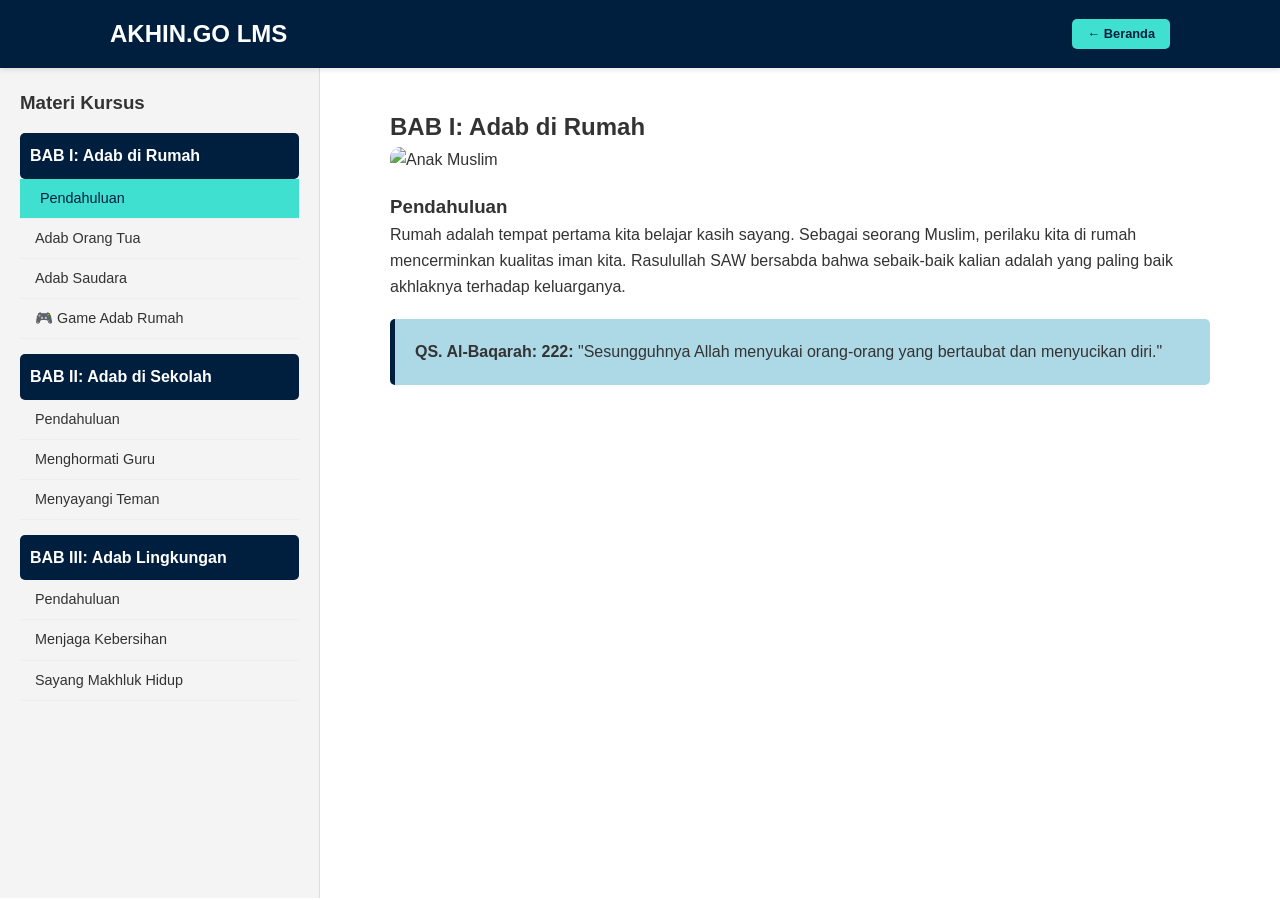
==== belajar.html @ 07488228 "Add files via upload" ====
<!DOCTYPE html>
<html lang="id">
<head>
    <meta charset="UTF-8">
    <meta name="viewport" content="width=device-width, initial-scale=1.0">
    <title>LMS AKHIN.GO - Materi Pembelajaran</title>
    <link rel="stylesheet" href="style.css">
    <style>
        /* Style Tambahan Khusus LMS */
        .lms-container {
            display: flex;
            min-height: calc(100vh - 70px);
            background-color: #fff;
        }

        .sidebar {
            width: 320px;
            background: var(--bg-light);
            border-right: 1px solid #ddd;
            padding: 20px;
            overflow-y: auto;
            position: sticky;
            top: 70px;
            height: calc(100vh - 70px);
        }

        .main-content {
            flex: 1;
            padding: 40px;
            max-width: 900px;
            margin: 0 auto;
        }

        .bab-menu {
            list-style: none;
            padding: 0;
        }

        .bab-title {
            font-weight: bold;
            display: block;
            padding: 10px;
            background: var(--primary-color);
            color: white;
            border-radius: 5px;
            margin-top: 15px;
            cursor: pointer;
        }

        .sub-menu {
            list-style: none;
            padding-left: 0;
            margin-bottom: 10px;
        }

        .sub-menu li a {
            display: block;
            padding: 8px 15px;
            color: var(--text-dark);
            text-decoration: none;
            border-bottom: 1px solid #eee;
            transition: 0.3s;
            font-size: 0.9rem;
        }

        .sub-menu li a:hover, .sub-menu li a.active {
            background: var(--secondary-color);
            color: var(--primary-color);
            padding-left: 20px;
        }

        .content-section {
            display: none; /* Sembunyikan semua section secara default */
            animation: fadeIn 0.5s ease;
        }

        .content-section.active {
            display: block; /* Tampilkan section yang aktif */
        }

        @keyframes fadeIn {
            from { opacity: 0; transform: translateY(10px); }
            to { opacity: 1; transform: translateY(0); }
        }

        .game-container {
            position: relative;
            padding-bottom: 56.25%; /* Ratio 16:9 */
            height: 0;
            overflow: hidden;
            border-radius: 10px;
            background: #000;
            box-shadow: 0 4px 15px rgba(0,0,0,0.2);
        }

        .game-container iframe {
            position: absolute;
            top: 0;
            left: 0;
            width: 100%;
            height: 100%;
            border: none;
        }

        .highlight-box {
            background: var(--text-light-blue);
            padding: 20px;
            border-left: 5px solid var(--primary-color);
            border-radius: 5px;
            margin: 20px 0;
        }

        @media (max-width: 768px) {
            .lms-container { flex-direction: column; }
            .sidebar { width: 100%; height: auto; position: relative; top: 0; }
        }
    </style>
</head>
<body>

    <!-- NAVBAR -->
    <nav class="navbar">
        <div class="container nav-container">
            <div class="logo">AKHIN.GO LMS</div>
            <a href="index.html" class="btn" style="padding: 5px 15px; font-size: 0.8rem;">&larr; Beranda</a>
        </div>
    </nav>

    <div class="lms-container">
        <!-- SIDEBAR -->
        <aside class="sidebar">
            <h3>Materi Kursus</h3>
            <ul class="bab-menu">
                <li>
                    <span class="bab-title">BAB I: Adab di Rumah</span>
                    <ul class="sub-menu">
                        <li><a href="#" onclick="showContent('bab1-intro')" class="active">Pendahuluan</a></li>
                        <li><a href="#" onclick="showContent('bab1-orangtua')">Adab Orang Tua</a></li>
                        <li><a href="#" onclick="showContent('bab1-saudara')">Adab Saudara</a></li>
                        <li><a href="#" onclick="showContent('bab1-game')">🎮 Game Adab Rumah</a></li>
                    </ul>
                </li>
                <li>
                    <span class="bab-title">BAB II: Adab di Sekolah</span>
                    <ul class="sub-menu">
                        <li><a href="#" onclick="showContent('bab2-intro')">Pendahuluan</a></li>
                        <li><a href="#" onclick="showContent('bab2-guru')">Menghormati Guru</a></li>
                        <li><a href="#" onclick="showContent('bab2-teman')">Menyayangi Teman</a></li>
                    </ul>
                </li>
                <li>
                    <span class="bab-title">BAB III: Adab Lingkungan</span>
                    <ul class="sub-menu">
                        <li><a href="#" onclick="showContent('bab3-intro')">Pendahuluan</a></li>
                        <li><a href="#" onclick="showContent('bab3-kebersihan')">Menjaga Kebersihan</a></li>
                        <li><a href="#" onclick="showContent('bab3-makhluk')">Sayang Makhluk Hidup</a></li>
                    </ul>
                </li>
            </ul>
        </aside>

        <!-- MAIN CONTENT AREA -->
        <main class="main-content">
            
            <!-- BAB 1: PENDAHULUAN -->
            <section id="bab1-intro" class="content-section active">
                <h1>BAB I: Adab di Rumah</h1>
                <img src="https://i.ibb.co.com/VYz8pNzp/Gemini-Generated-Image-63eyvz63eyvz63ey.png" alt="Anak Muslim" class="img-responsive" style="max-height: 300px; width: auto; margin-bottom: 20px;">
                <h3>Pendahuluan</h3>
                <p>Rumah adalah tempat pertama kita belajar kasih sayang. Sebagai seorang Muslim, perilaku kita di rumah mencerminkan kualitas iman kita. Rasulullah SAW bersabda bahwa sebaik-baik kalian adalah yang paling baik akhlaknya terhadap keluarganya.</p>
                <div class="highlight-box">
                    <p><strong>QS. Al-Baqarah: 222:</strong> "Sesungguhnya Allah menyukai orang-orang yang bertaubat dan menyucikan diri."</p>
                </div>
            </section>

            <!-- BAB 1: ORANG TUA -->
            <section id="bab1-orangtua" class="content-section">
                <h1>Birrul Walidain</h1>
                <p>Berbakti kepada kedua orang tua adalah kunci utama meraih ridha Allah. Allah menempatkan perintah ini tepat setelah perintah menyembah-Nya.</p>
                <h3>Lisan yang Santun</h3>
                <ul>
                    <li>Menjawab dengan suara rendah saat dipanggil.</li>
                    <li>Gunakan 3 kata ajaib: <strong>Tolong, Maaf, Terima Kasih.</strong></li>
                    <li>Mendengarkan tanpa memotong pembicaraan.</li>
                </ul>
                <h3>Ringan Tangan</h3>
                <p>Contoh nyata: Merapikan tempat tidur, membawa piring kotor ke dapur, dan membantu menyapu.</p>
            </section>

            <!-- BAB 1: SAUDARA -->
            <section id="bab1-saudara" class="content-section">
                <h1>Siapa Itu Saudara?</h1>
                <p>Saudara adalah teman terdekat di rumah. Hidup rukun dengan saudara membuat orang tua bangga.</p>
                <h3>Adab Terhadap Saudara</h3>
                <ul>
                    <li><strong>Menyayangi Adik:</strong> Berikan contoh dan kasih sayang.</li>
                    <li><strong>Menghormati Kakak:</strong> Gunakan panggilan sopan (Mas, Mbak, Kakak).</li>
                    <li><strong>Berbagi:</strong> Ikhlas meminjamkan barang atau berbagi makanan.</li>
                </ul>
                <div class="highlight-box">
                    <p><strong>Tips:</strong> Jika salah, mintalah maaf dengan berani. Jika saudara minta maaf, maafkanlah dengan lapang dada.</p>
                </div>
            </section>

            <!-- BAB 1: GAME -->
            <section id="bab1-game" class="content-section">
                <h1>🎮 Game Edukasi: Adab di Rumah</h1>
                <p>Uji pemahamanmu tentang adab di rumah melalui tantangan interaktif di bawah ini!</p>
                <div class="game-container">
                    <!-- Embed link game yang diminta -->
                    <iframe src="https://gemini.google.com/share/24932eb6befc" title="Game Akhin Go"></iframe>
                </div>
                <p style="margin-top: 15px; font-size: 0.8rem; color: #777;">*Jika game tidak muncul, pastikan koneksi internet stabil.</p>
            </section>

            <!-- BAB 2: INTRO -->
            <section id="bab2-intro" class="content-section">
                <h1>BAB II: Adab di Sekolah</h1>
                <p>Sekolah adalah tempat menuntut ilmu. Guru adalah pengganti orang tua, dan teman adalah saudara kita. Mari jaga adab agar ilmu berkah.</p>
            </section>

            <!-- BAB 2: GURU -->
            <section id="bab2-guru" class="content-section">
                <h1>Menghormati Guru</h1>
                <p>Guru adalah pahlawan tanpa tanda jasa. Menghormati mereka adalah kunci sukses belajar.</p>
                <ul>
                    <li><strong>Ucapkan Salam:</strong> "Assalamu'alaikum" saat berpapasan.</li>
                    <li><strong>Fokus:</strong> Simak penjelasan di kelas tanpa mengobrol.</li>
                    <li><strong>Izin:</strong> Angkat tangan kanan jika ingin bertanya atau ke toilet.</li>
                </ul>
            </section>

            <!-- BAB 3: LINGKUNGAN -->
            <section id="bab3-kebersihan" class="content-section">
                <h1>Adab Lingkungan</h1>
                <p>Kebersihan sebagian dari iman. Sebagai khalifah, kita wajib menjaga bumi.</p>
                <div class="highlight-box">
                    <strong>Aksi Nyata:</strong>
                    <ol>
                        <li>Pegang sampah sampai ketemu tempat sampah.</li>
                        <li>Pungut sampah di jalan (ini adalah sedekah!).</li>
                        <li>Hemat listrik dan air.</li>
                    </ol>
                </div>
            </section>

        </main>
    </div>

    <script>
        // Fungsi sederhana untuk pindah konten (LMS Logic)
        function showContent(sectionId) {
            // Sembunyikan semua section
            const sections = document.querySelectorAll('.content-section');
            sections.forEach(section => {
                section.classList.remove('active');
            });

            // Tampilkan yang dipilih
            const targetSection = document.getElementById(sectionId);
            if (targetSection) {
                targetSection.classList.add('active');
            }

            // Update status 'active' pada menu sidebar
            const links = document.querySelectorAll('.sub-menu li a');
            links.forEach(link => {
                link.classList.remove('active');
            });
            event.target.classList.add('active');

            // Scroll ke atas otomatis saat ganti materi
            window.scrollTo({top: 0, behavior: 'smooth'});
        }
    </script>
</body>
</html>
---- style.css ----
/* VARIABEL WARNA - Silakan ganti kode warna di sini 
   agar seluruh website berubah warnanya secara otomatis.
*/
:root {
    --primary-color: #001f3f;      /* Biru Navy */
    --secondary-color: #40e0d0;    /* Tosca */
    --accent-color: #4682b4;       /* Steel Blue */
    --bg-denim: #152238;           /* Denim Background */
    --bg-light: #f4f4f4;           /* Abu Muda */
    --text-white: #ffffff;         /* Putih */
    --text-light-blue: #add8e6;    /* Light Blue */
    --text-dark: #333333;
}

/* RESET DASAR */
* {
    margin: 0;
    padding: 0;
    box-sizing: border-box;
}

body {
    font-family: -apple-system, BlinkMacSystemFont, "Segoe UI", Roboto, Helvetica, Arial, sans-serif;
    line-height: 1.6;
    color: var(--text-dark);
    scroll-behavior: smooth;
}

.container {
    max-width: 1100px;
    margin: 0 auto;
    padding: 0 20px;
}

/* NAVBAR */
.navbar {
    background-color: var(--primary-color);
    padding: 15px 0;
    position: sticky;
    top: 0;
    z-index: 1000;
    box-shadow: 0 2px 5px rgba(0,0,0,0.1);
}

.nav-container {
    display: flex;
    justify-content: space-between;
    align-items: center;
}

.logo {
    color: var(--text-white);
    font-size: 1.5rem;
    font-weight: bold;
}

.nav-links {
    display: flex;
    list-style: none;
}

.nav-links li a {
    color: var(--text-white);
    text-decoration: none;
    margin-left: 20px;
    font-size: 0.9rem;
    transition: color 0.3s;
}

.nav-links li a:hover {
    color: var(--secondary-color);
}

/* HERO SECTION */
.hero-section {
    background-color: var(--bg-denim);
    color: var(--text-white);
    padding: 80px 0;
}

.hero-grid {
    display: grid;
    grid-template-columns: 1fr 1fr;
    gap: 40px;
    align-items: center;
}

.hero-text h1 {
    font-size: 3rem;
    margin-bottom: 10px;
}

.tagline {
    font-size: 1.2rem;
    color: var(--secondary-color);
    margin-bottom: 20px;
    font-style: italic;
}

.description {
    margin-bottom: 30px;
    color: var(--text-light-blue);
}

/* BUTTONS */
.btn {
    display: inline-block;
    padding: 12px 25px;
    background-color: var(--secondary-color);
    color: var(--primary-color);
    text-decoration: none;
    border-radius: 5px;
    font-weight: bold;
    transition: transform 0.3s, background 0.3s;
}

.btn:hover {
    transform: translateY(-3px);
    background-color: var(--text-white);
}

.btn-large {
    padding: 15px 40px;
    font-size: 1.2rem;
}

/* SECTION UMUM */
.section {
    padding: 80px 0;
}

.bg-light {
    background-color: var(--bg-light);
}

.section-title {
    text-align: center;
    font-size: 2rem;
    margin-bottom: 10px;
}

.section-subtitle {
    text-align: center;
    margin-bottom: 50px;
    color: #666;
}

.text-center {
    text-align: center;
}

/* GRID & CARDS */
.grid-3 {
    display: grid;
    grid-template-columns: repeat(auto-fit, minmax(300px, 1fr));
    gap: 20px;
}

.grid-2 {
    display: grid;
    grid-template-columns: repeat(auto-fit, minmax(400px, 1fr));
    gap: 20px;
}

.card, .feature-card {
    background: white;
    padding: 30px;
    border-radius: 10px;
    box-shadow: 0 4px 6px rgba(0,0,0,0.05);
    transition: 0.3s;
}

.card:hover, .feature-card:hover {
    box-shadow: 0 10px 20px rgba(0,0,0,0.1);
}

.img-responsive {
    width: 100%;
    height: auto;
    border-radius: 10px;
    object-fit: cover;
}

/* TEAM CARDS */
.team-card {
    text-align: center;
    background: white;
    padding: 20px;
    border-radius: 10px;
}

.team-card img {
    width: 150px;
    height: 150px;
    border-radius: 50%;
    object-fit: cover;
    margin-bottom: 15px;
    border: 5px solid var(--bg-light);
}

/* FOOTER */
.footer {
    background: var(--primary-color);
    color: white;
    text-align: center;
    padding: 40px 0;
}

/* MOBILE RESPONSIVE */
.menu-toggle {
    display: none;
    flex-direction: column;
    cursor: pointer;
    background: none;
    border: none;
}

.bar {
    width: 25px;
    height: 3px;
    background-color: white;
    margin: 4px 0;
}

@media (max-width: 768px) {
    .hero-grid {
        grid-template-columns: 1fr;
        text-align: center;
    }
    .nav-links {
        display: none; /* Disembunyikan saat mobile jika belum klik hamburger */
        flex-direction: column;
        width: 100%;
        position: absolute;
        top: 60px;
        left: 0;
        background: var(--primary-color);
        padding: 20px;
    }
    .nav-links.active {
        display: flex;
    }
    .nav-links li {
        margin: 10px 0;
    }
    .menu-toggle {
        display: flex;
    }
}
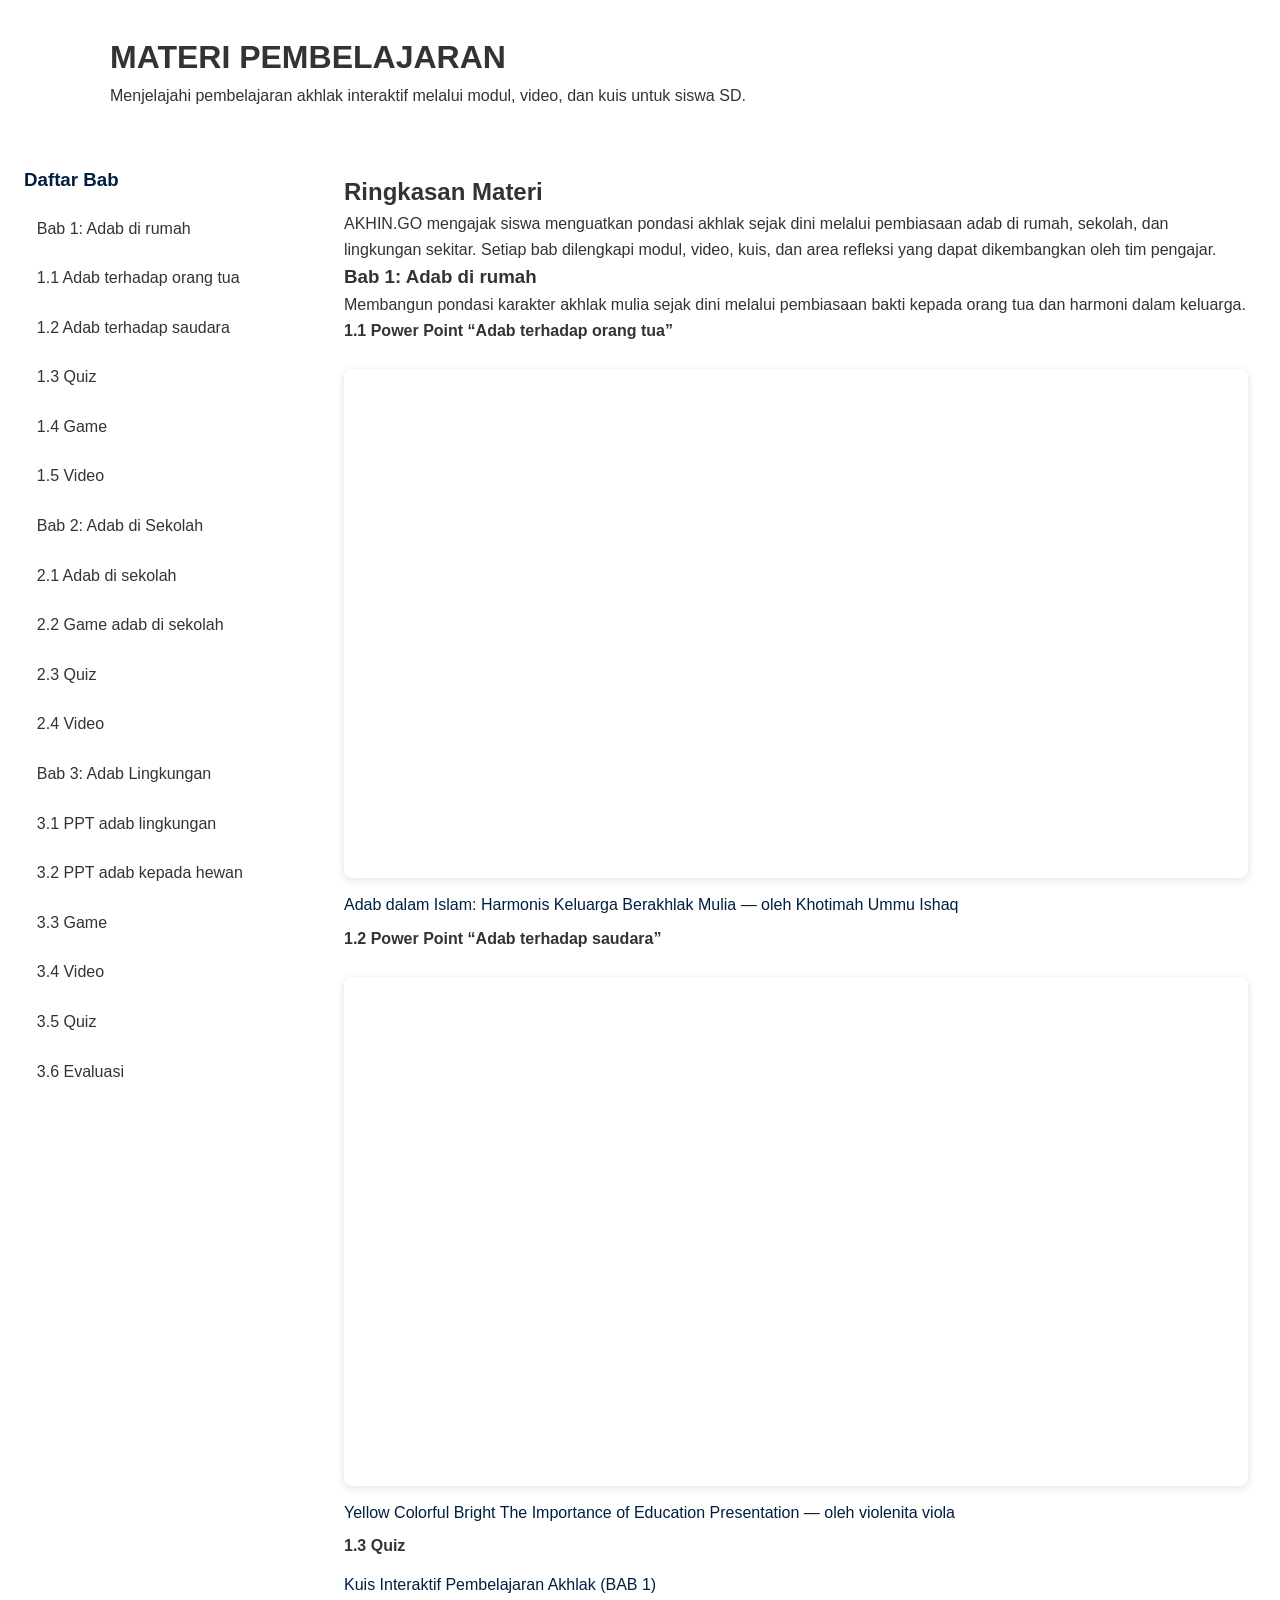
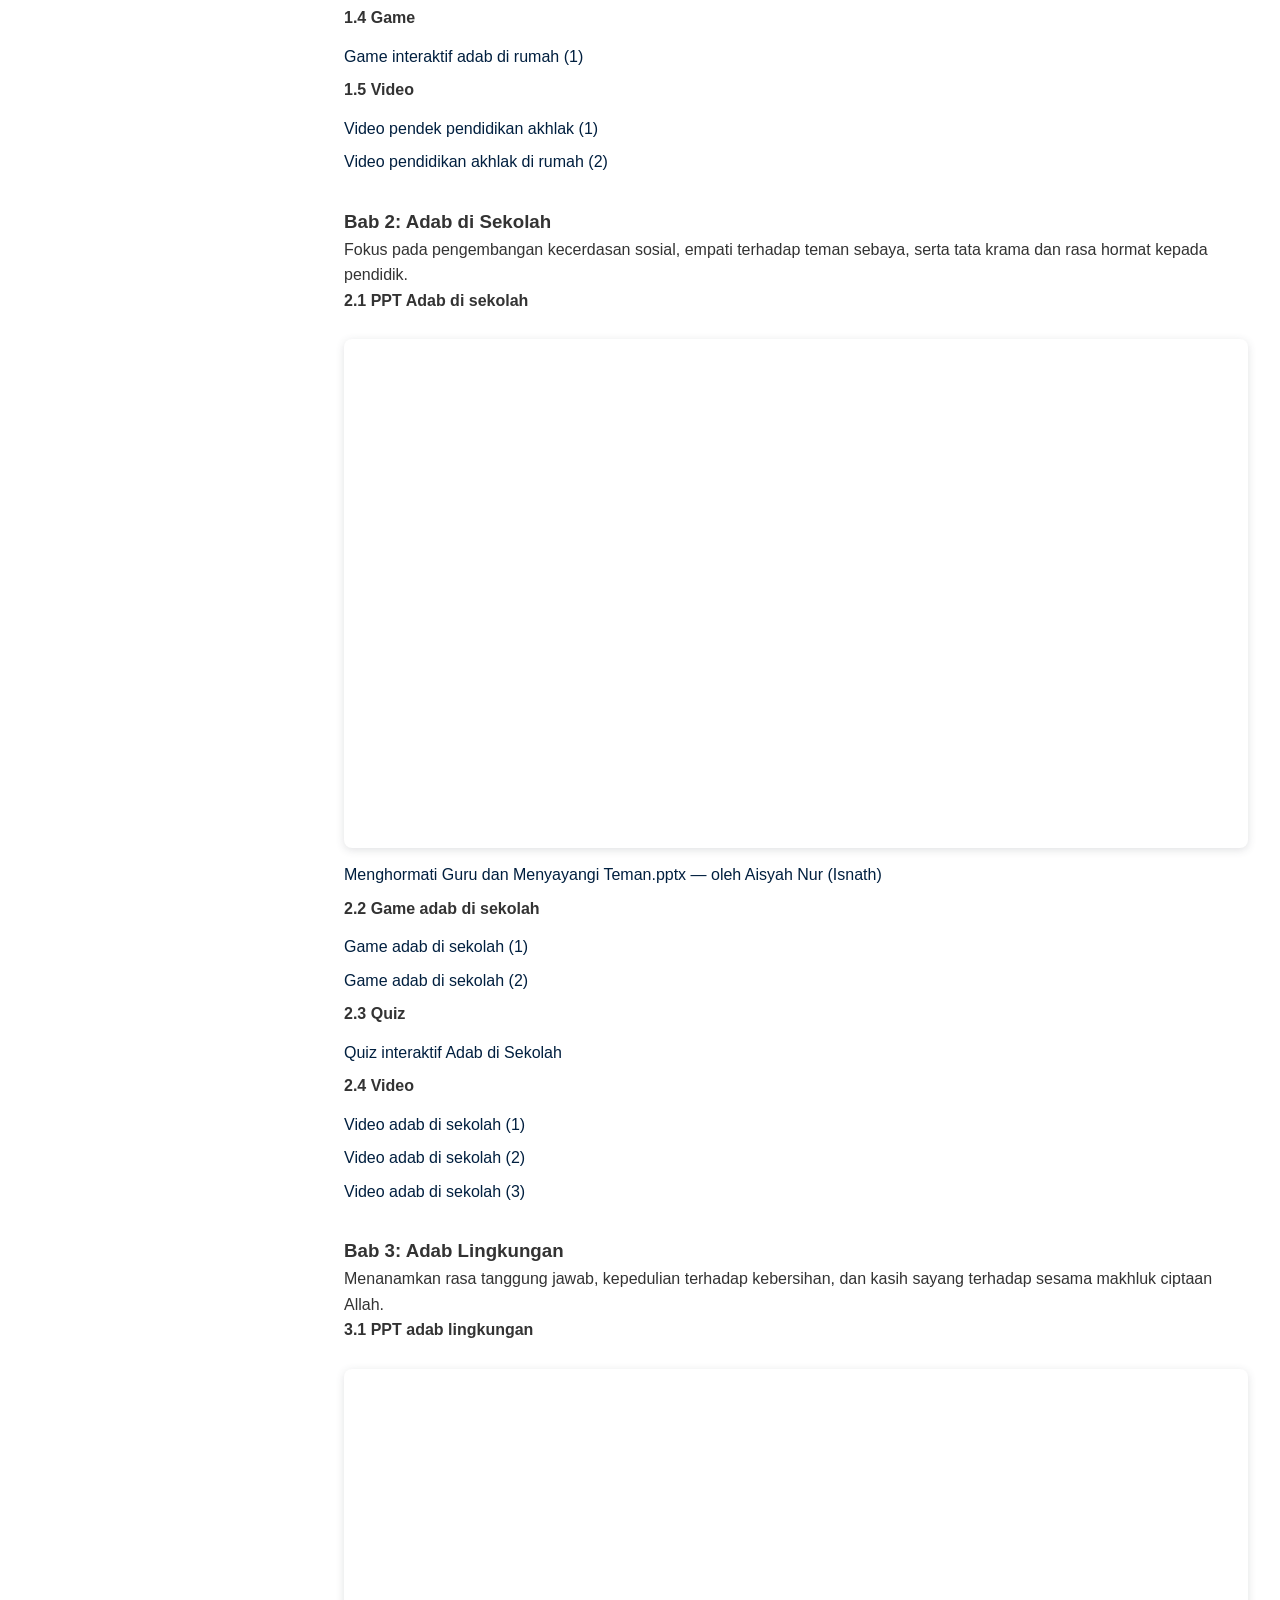
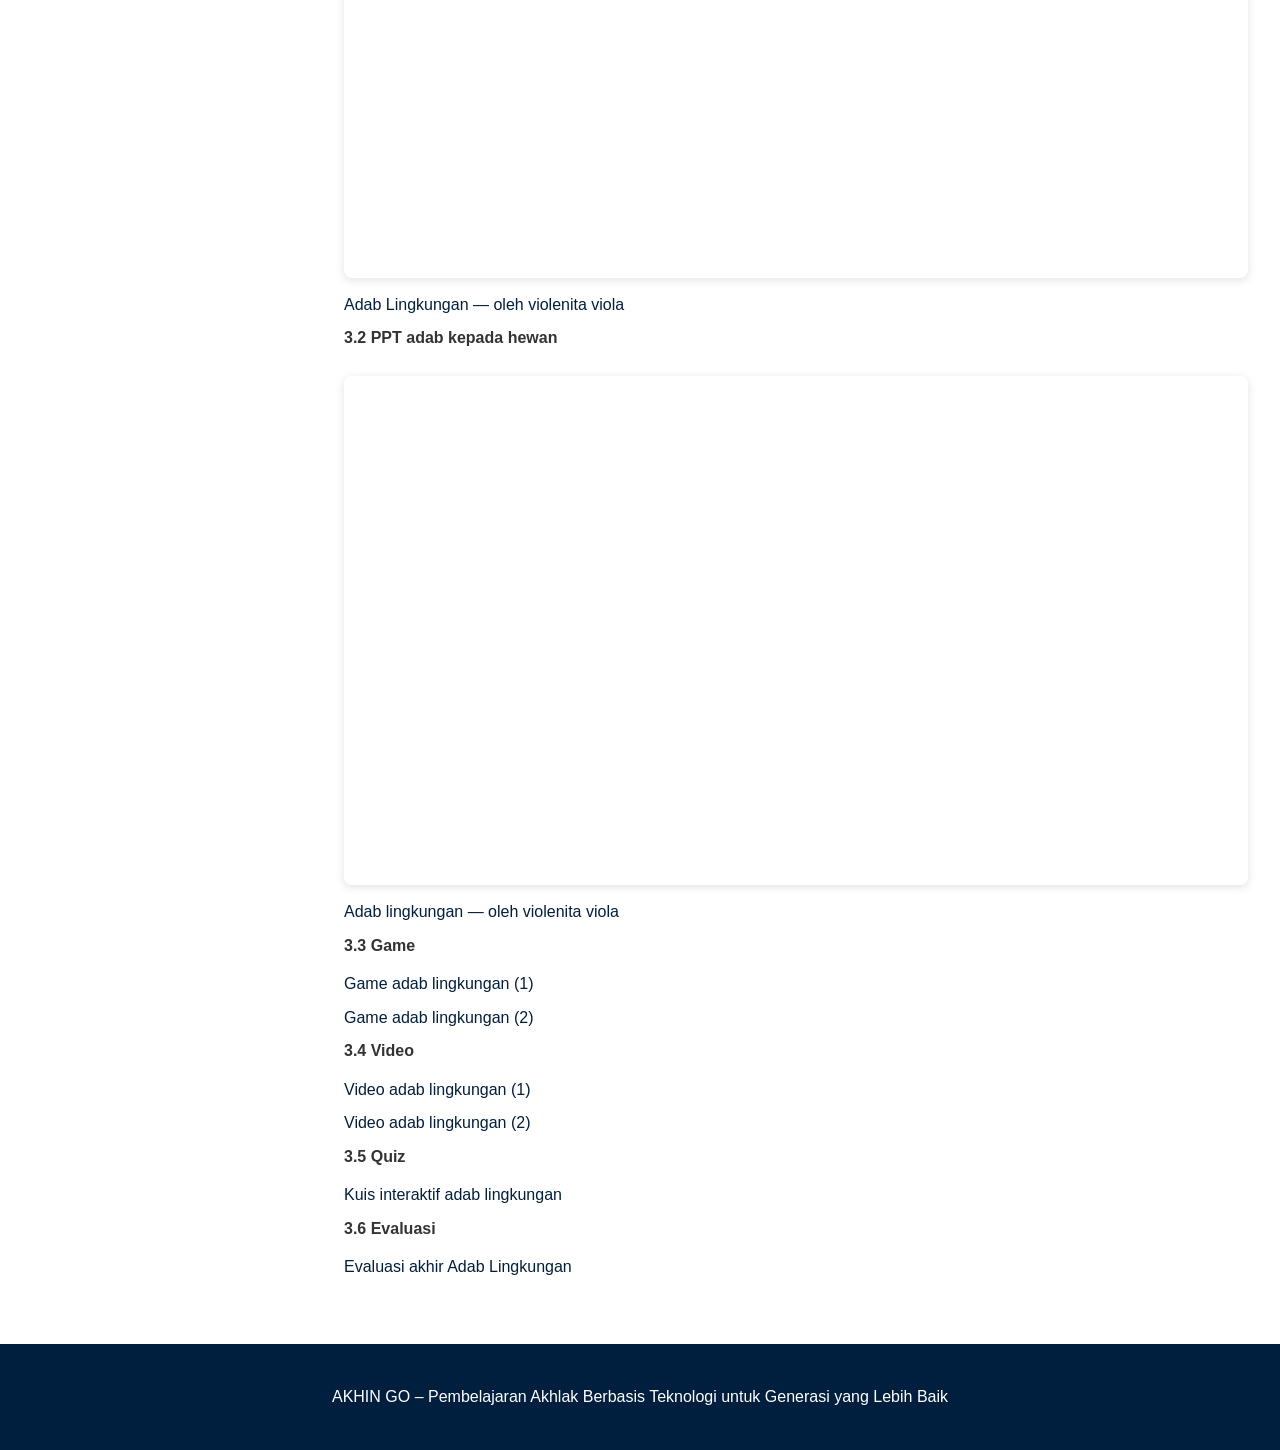
==== commit a00b2c71: "Update belajar.html" ====
--- a/belajar.html
+++ b/belajar.html
@@ -1,277 +1,418 @@
 <!DOCTYPE html>
 <html lang="id">
 <head>
-    <meta charset="UTF-8">
-    <meta name="viewport" content="width=device-width, initial-scale=1.0">
-    <title>LMS AKHIN.GO - Materi Pembelajaran</title>
-    <link rel="stylesheet" href="style.css">
-    <style>
-        /* Style Tambahan Khusus LMS */
-        .lms-container {
-            display: flex;
-            min-height: calc(100vh - 70px);
-            background-color: #fff;
-        }
-
-        .sidebar {
-            width: 320px;
-            background: var(--bg-light);
-            border-right: 1px solid #ddd;
-            padding: 20px;
-            overflow-y: auto;
-            position: sticky;
-            top: 70px;
-            height: calc(100vh - 70px);
-        }
-
-        .main-content {
-            flex: 1;
-            padding: 40px;
-            max-width: 900px;
-            margin: 0 auto;
-        }
-
-        .bab-menu {
-            list-style: none;
-            padding: 0;
-        }
-
-        .bab-title {
-            font-weight: bold;
-            display: block;
-            padding: 10px;
-            background: var(--primary-color);
-            color: white;
-            border-radius: 5px;
-            margin-top: 15px;
-            cursor: pointer;
-        }
-
-        .sub-menu {
-            list-style: none;
-            padding-left: 0;
-            margin-bottom: 10px;
-        }
-
-        .sub-menu li a {
-            display: block;
-            padding: 8px 15px;
-            color: var(--text-dark);
-            text-decoration: none;
-            border-bottom: 1px solid #eee;
-            transition: 0.3s;
-            font-size: 0.9rem;
-        }
-
-        .sub-menu li a:hover, .sub-menu li a.active {
-            background: var(--secondary-color);
-            color: var(--primary-color);
-            padding-left: 20px;
-        }
-
-        .content-section {
-            display: none; /* Sembunyikan semua section secara default */
-            animation: fadeIn 0.5s ease;
-        }
-
-        .content-section.active {
-            display: block; /* Tampilkan section yang aktif */
-        }
-
-        @keyframes fadeIn {
-            from { opacity: 0; transform: translateY(10px); }
-            to { opacity: 1; transform: translateY(0); }
-        }
-
-        .game-container {
-            position: relative;
-            padding-bottom: 56.25%; /* Ratio 16:9 */
-            height: 0;
-            overflow: hidden;
-            border-radius: 10px;
-            background: #000;
-            box-shadow: 0 4px 15px rgba(0,0,0,0.2);
-        }
-
-        .game-container iframe {
-            position: absolute;
-            top: 0;
-            left: 0;
-            width: 100%;
-            height: 100%;
-            border: none;
-        }
-
-        .highlight-box {
-            background: var(--text-light-blue);
-            padding: 20px;
-            border-left: 5px solid var(--primary-color);
-            border-radius: 5px;
-            margin: 20px 0;
-        }
-
-        @media (max-width: 768px) {
-            .lms-container { flex-direction: column; }
-            .sidebar { width: 100%; height: auto; position: relative; top: 0; }
-        }
-    </style>
+  <meta charset="UTF-8" />
+  <meta name="viewport" content="width=device-width, initial-scale=1.0" />
+  <title>MATERI PEMBELAJARAN | AKHIN.GO</title>
+  <link rel="stylesheet" href="style.css" />
+  <style>
+    /* Tambah sedikit khusus untuk belajar.html */
+    .learning-layout {
+      display: flex;
+      gap: 2rem;
+      min-height: 100vh;
+    }
+
+    .sidebar {
+      width: 280px;
+      background-color: var(--bg-card);
+      border-radius: var(--border-radius);
+      padding: 1.5rem;
+      box-shadow: var(--box-shadow);
+    }
+
+    .sidebar h3 {
+      margin-bottom: 0.8rem;
+      color: var(--primary-color);
+    }
+
+    .sidebar ul {
+      list-style: none;
+    }
+
+    .sidebar li {
+      margin-bottom: 0.5rem;
+    }
+
+    .sidebar a {
+      color: var(--text-main);
+      text-decoration: none;
+      display: block;
+      padding: 0.5rem 0.8rem;
+      border-radius: 8px;
+      transition: var(--transition);
+    }
+
+    .sidebar a:hover {
+      background-color: var(--primary-color);
+      color: var(--text-main);
+    }
+
+    .content-main {
+      flex: 1;
+      background-color: var(--bg-card);
+      border-radius: var(--border-radius);
+      padding: 2rem;
+      box-shadow: var(--box-shadow);
+    }
+
+    .section-module {
+      margin-bottom: 2rem;
+    }
+
+    .section-module h4 {
+      margin-bottom: 0.8rem;
+    }
+
+    .section-module img {
+      max-width: 100%;
+      height: auto;
+      border-radius: 8px;
+      margin: 1rem 0;
+    }
+
+    .section-module iframe,
+    .canva-embed,
+    .game-link,
+    .video-link,
+    .quiz-link {
+      margin: 0.8rem 0;
+    }
+
+    .canva-embed {
+      position: relative;
+      width: 100%;
+      height: 0;
+      padding-top: 56.25%;
+      box-shadow: 0 2px 8px rgba(63,69,81,0.16);
+      margin-top: 1.6em;
+      margin-bottom: 0.9em;
+      overflow: hidden;
+      border-radius: 8px;
+      will-change: transform;
+    }
+
+    .canva-embed iframe {
+      position: absolute;
+      width: 100%;
+      height: 100%;
+      top: 0;
+      left: 0;
+      border: none;
+      padding: 0;
+      margin: 0;
+    }
+
+    .game-link,
+    .video-link,
+    .quiz-link {
+      display: block;
+      margin: 0.5rem 0;
+      color: var(--primary-color);
+      text-decoration: none;
+      font-weight: 500;
+    }
+
+    .game-link:hover,
+    .video-link:hover,
+    .quiz-link:hover {
+      text-decoration: underline;
+    }
+
+    @media screen and (max-width: 768px) {
+      .learning-layout {
+        flex-direction: column;
+      }
+
+      .sidebar {
+        width: 100%;
+      }
+    }
+  </style>
 </head>
 <body>
-
-    <!-- NAVBAR -->
-    <nav class="navbar">
-        <div class="container nav-container">
-            <div class="logo">AKHIN.GO LMS</div>
-            <a href="index.html" class="btn" style="padding: 5px 15px; font-size: 0.8rem;">&larr; Beranda</a>
-        </div>
-    </nav>
-
-    <div class="lms-container">
-        <!-- SIDEBAR -->
-        <aside class="sidebar">
-            <h3>Materi Kursus</h3>
-            <ul class="bab-menu">
-                <li>
-                    <span class="bab-title">BAB I: Adab di Rumah</span>
-                    <ul class="sub-menu">
-                        <li><a href="#" onclick="showContent('bab1-intro')" class="active">Pendahuluan</a></li>
-                        <li><a href="#" onclick="showContent('bab1-orangtua')">Adab Orang Tua</a></li>
-                        <li><a href="#" onclick="showContent('bab1-saudara')">Adab Saudara</a></li>
-                        <li><a href="#" onclick="showContent('bab1-game')">🎮 Game Adab Rumah</a></li>
-                    </ul>
-                </li>
-                <li>
-                    <span class="bab-title">BAB II: Adab di Sekolah</span>
-                    <ul class="sub-menu">
-                        <li><a href="#" onclick="showContent('bab2-intro')">Pendahuluan</a></li>
-                        <li><a href="#" onclick="showContent('bab2-guru')">Menghormati Guru</a></li>
-                        <li><a href="#" onclick="showContent('bab2-teman')">Menyayangi Teman</a></li>
-                    </ul>
-                </li>
-                <li>
-                    <span class="bab-title">BAB III: Adab Lingkungan</span>
-                    <ul class="sub-menu">
-                        <li><a href="#" onclick="showContent('bab3-intro')">Pendahuluan</a></li>
-                        <li><a href="#" onclick="showContent('bab3-kebersihan')">Menjaga Kebersihan</a></li>
-                        <li><a href="#" onclick="showContent('bab3-makhluk')">Sayang Makhluk Hidup</a></li>
-                    </ul>
-                </li>
-            </ul>
-        </aside>
-
-        <!-- MAIN CONTENT AREA -->
-        <main class="main-content">
-            
-            <!-- BAB 1: PENDAHULUAN -->
-            <section id="bab1-intro" class="content-section active">
-                <h1>BAB I: Adab di Rumah</h1>
-                <img src="https://i.ibb.co.com/VYz8pNzp/Gemini-Generated-Image-63eyvz63eyvz63ey.png" alt="Anak Muslim" class="img-responsive" style="max-height: 300px; width: auto; margin-bottom: 20px;">
-                <h3>Pendahuluan</h3>
-                <p>Rumah adalah tempat pertama kita belajar kasih sayang. Sebagai seorang Muslim, perilaku kita di rumah mencerminkan kualitas iman kita. Rasulullah SAW bersabda bahwa sebaik-baik kalian adalah yang paling baik akhlaknya terhadap keluarganya.</p>
-                <div class="highlight-box">
-                    <p><strong>QS. Al-Baqarah: 222:</strong> "Sesungguhnya Allah menyukai orang-orang yang bertaubat dan menyucikan diri."</p>
-                </div>
-            </section>
-
-            <!-- BAB 1: ORANG TUA -->
-            <section id="bab1-orangtua" class="content-section">
-                <h1>Birrul Walidain</h1>
-                <p>Berbakti kepada kedua orang tua adalah kunci utama meraih ridha Allah. Allah menempatkan perintah ini tepat setelah perintah menyembah-Nya.</p>
-                <h3>Lisan yang Santun</h3>
-                <ul>
-                    <li>Menjawab dengan suara rendah saat dipanggil.</li>
-                    <li>Gunakan 3 kata ajaib: <strong>Tolong, Maaf, Terima Kasih.</strong></li>
-                    <li>Mendengarkan tanpa memotong pembicaraan.</li>
-                </ul>
-                <h3>Ringan Tangan</h3>
-                <p>Contoh nyata: Merapikan tempat tidur, membawa piring kotor ke dapur, dan membantu menyapu.</p>
-            </section>
-
-            <!-- BAB 1: SAUDARA -->
-            <section id="bab1-saudara" class="content-section">
-                <h1>Siapa Itu Saudara?</h1>
-                <p>Saudara adalah teman terdekat di rumah. Hidup rukun dengan saudara membuat orang tua bangga.</p>
-                <h3>Adab Terhadap Saudara</h3>
-                <ul>
-                    <li><strong>Menyayangi Adik:</strong> Berikan contoh dan kasih sayang.</li>
-                    <li><strong>Menghormati Kakak:</strong> Gunakan panggilan sopan (Mas, Mbak, Kakak).</li>
-                    <li><strong>Berbagi:</strong> Ikhlas meminjamkan barang atau berbagi makanan.</li>
-                </ul>
-                <div class="highlight-box">
-                    <p><strong>Tips:</strong> Jika salah, mintalah maaf dengan berani. Jika saudara minta maaf, maafkanlah dengan lapang dada.</p>
-                </div>
-            </section>
-
-            <!-- BAB 1: GAME -->
-            <section id="bab1-game" class="content-section">
-                <h1>🎮 Game Edukasi: Adab di Rumah</h1>
-                <p>Uji pemahamanmu tentang adab di rumah melalui tantangan interaktif di bawah ini!</p>
-                <div class="game-container">
-                    <!-- Embed link game yang diminta -->
-                    <iframe src="https://gemini.google.com/share/24932eb6befc" title="Game Akhin Go"></iframe>
-                </div>
-                <p style="margin-top: 15px; font-size: 0.8rem; color: #777;">*Jika game tidak muncul, pastikan koneksi internet stabil.</p>
-            </section>
-
-            <!-- BAB 2: INTRO -->
-            <section id="bab2-intro" class="content-section">
-                <h1>BAB II: Adab di Sekolah</h1>
-                <p>Sekolah adalah tempat menuntut ilmu. Guru adalah pengganti orang tua, dan teman adalah saudara kita. Mari jaga adab agar ilmu berkah.</p>
-            </section>
-
-            <!-- BAB 2: GURU -->
-            <section id="bab2-guru" class="content-section">
-                <h1>Menghormati Guru</h1>
-                <p>Guru adalah pahlawan tanpa tanda jasa. Menghormati mereka adalah kunci sukses belajar.</p>
-                <ul>
-                    <li><strong>Ucapkan Salam:</strong> "Assalamu'alaikum" saat berpapasan.</li>
-                    <li><strong>Fokus:</strong> Simak penjelasan di kelas tanpa mengobrol.</li>
-                    <li><strong>Izin:</strong> Angkat tangan kanan jika ingin bertanya atau ke toilet.</li>
-                </ul>
-            </section>
-
-            <!-- BAB 3: LINGKUNGAN -->
-            <section id="bab3-kebersihan" class="content-section">
-                <h1>Adab Lingkungan</h1>
-                <p>Kebersihan sebagian dari iman. Sebagai khalifah, kita wajib menjaga bumi.</p>
-                <div class="highlight-box">
-                    <strong>Aksi Nyata:</strong>
-                    <ol>
-                        <li>Pegang sampah sampai ketemu tempat sampah.</li>
-                        <li>Pungut sampah di jalan (ini adalah sedekah!).</li>
-                        <li>Hemat listrik dan air.</li>
-                    </ol>
-                </div>
-            </section>
-
-        </main>
+  <!-- Header halaman pembelajaran -->
+  <header class="hero" style="padding: 2rem 0;">
+    <div class="container">
+      <h1>MATERI PEMBELAJARAN</h1>
+      <p>
+        Menjelajahi pembelajaran akhlak interaktif melalui modul, video, dan kuis untuk siswa SD.
+      </p>
     </div>
-
-    <script>
-        // Fungsi sederhana untuk pindah konten (LMS Logic)
-        function showContent(sectionId) {
-            // Sembunyikan semua section
-            const sections = document.querySelectorAll('.content-section');
-            sections.forEach(section => {
-                section.classList.remove('active');
-            });
-
-            // Tampilkan yang dipilih
-            const targetSection = document.getElementById(sectionId);
-            if (targetSection) {
-                targetSection.classList.add('active');
-            }
-
-            // Update status 'active' pada menu sidebar
-            const links = document.querySelectorAll('.sub-menu li a');
-            links.forEach(link => {
-                link.classList.remove('active');
-            });
-            event.target.classList.add('active');
-
-            // Scroll ke atas otomatis saat ganti materi
-            window.scrollTo({top: 0, behavior: 'smooth'});
-        }
-    </script>
+  </header>
+
+  <main class="learning-layout">
+    <!-- Sidebar / menu bab -->
+    <aside class="sidebar">
+      <h3>Daftar Bab</h3>
+      <ul>
+        <li><a href="#bab1">Bab 1: Adab di rumah</a></li>
+          <ul>
+            <li><a href="#1.1">1.1 Adab terhadap orang tua</a></li>
+            <li><a href="#1.2">1.2 Adab terhadap saudara</a></li>
+            <li><a href="#1.3">1.3 Quiz</a></li>
+            <li><a href="#1.4">1.4 Game</a></li>
+            <li><a href="#1.5">1.5 Video</a></li>
+          </ul>
+        <li><a href="#bab2">Bab 2: Adab di Sekolah</a></li>
+          <ul>
+            <li><a href="#2.1">2.1 Adab di sekolah</a></li>
+            <li><a href="#2.2">2.2 Game adab di sekolah</a></li>
+            <li><a href="#2.3">2.3 Quiz</a></li>
+            <li><a href="#2.4">2.4 Video</a></li>
+          </ul>
+        <li><a href="#bab3">Bab 3: Adab Lingkungan</a></li>
+          <ul>
+            <li><a href="#3.1">3.1 PPT adab lingkungan</a></li>
+            <li><a href="#3.2">3.2 PPT adab kepada hewan</a></li>
+            <li><a href="#3.3">3.3 Game</a></li>
+            <li><a href="#3.4">3.4 Video</a></li>
+            <li><a href="#3.5">3.5 Quiz</a></li>
+            <li><a href="#3.6">3.6 Evaluasi</a></li>
+          </ul>
+      </ul>
+    </aside>
+
+    <!-- Konten utama materi -->
+    <section class="content-main">
+      <h2>Ringkasan Materi</h2>
+      <p>
+        AKHIN.GO mengajak siswa menguatkan pondasi akhlak sejak dini melalui pembiasaan adab di rumah, 
+        sekolah, dan lingkungan sekitar. Setiap bab dilengkapi modul, video, kuis, dan area refleksi 
+        yang dapat dikembangkan oleh tim pengajar.
+      </p>
+
+      <!-- Bab 1 -->
+      <article id="bab1" class="section-module">
+        <h3>Bab 1: Adab di rumah</h3>
+
+        <p>
+          Membangun pondasi karakter akhlak mulia sejak dini melalui pembiasaan bakti kepada orang tua dan 
+          harmoni dalam keluarga.
+        </p>
+
+        <!-- PPT Adab terhadap orang tua -->
+        <section id="1.1">
+          <h4>1.1 Power Point “Adab terhadap orang tua”</h4>
+          <div class="canva-embed">
+            <iframe loading="lazy"
+              src="https://www.canva.com/design/DAHIfZvJW3k/zgTzwATI7xJdB_WDvmghEA/view?embed"
+              allowfullscreen="allowfullscreen"
+              allow="fullscreen">
+            </iframe>
+          </div>
+          <a href="https://www.canva.com/design/DAHIfZvJW3k/zgTzwATI7xJdB_WDvmghEA/view?utm_content=DAHIfZvJW3k&utm_campaign=designshare&utm_medium=embeds&utm_source=link"
+             class="quiz-link" target="_blank" rel="noopener">
+            Adab dalam Islam: Harmonis Keluarga Berakhlak Mulia — oleh Khotimah Ummu Ishaq
+          </a>
+        </section>
+
+        <!-- PPT Adab terhadap saudara -->
+        <section id="1.2">
+          <h4>1.2 Power Point “Adab terhadap saudara”</h4>
+          <div class="canva-embed">
+            <iframe loading="lazy"
+              src="https://www.canva.com/design/DAHI2jqQf-8/JZf2a5Mp6IxlVek58EhQlg/view?embed"
+              allowfullscreen="allowfullscreen"
+              allow="fullscreen">
+            </iframe>
+          </div>
+          <a href="https://www.canva.com/design/DAHI2jqQf-8/JZf2a5Mp6IxlVek58EhQlg/view?utm_content=DAHI2jqQf-8&utm_campaign=designshare&utm_medium=embeds&utm_source=link"
+             class="quiz-link" target="_blank" rel="noopener">
+            Yellow Colorful Bright The Importance of Education Presentation — oleh violenita viola
+          </a>
+        </section>
+
+        <!-- Quiz BAB 1 -->
+        <section id="1.3">
+          <h4>1.3 Quiz</h4>
+          <a href="https://wayground.com/admin/quiz/69f4094d5b383768820f966e"
+             class="quiz-link" target="_blank" rel="noopener">
+            Kuis Interaktif Pembelajaran Akhlak (BAB 1)
+          </a>
+        </section>
+
+        <!-- Game BAB 1 -->
+        <section id="1.4">
+          <h4>1.4 Game</h4>
+          <a href="https://gemini.google.com/share/7deca3347a2e"
+             class="game-link" target="_blank" rel="noopener">
+            Game interaktif adab di rumah (1)
+          </a>
+        </section>
+
+        <!-- Video BAB 1 -->
+        <section id="1.5">
+          <h4>1.5 Video</h4>
+          <a href="https://youtube.com/shorts/BQmIxT_9FmM?feature=share"
+             class="video-link" target="_blank" rel="noopener">
+            Video pendek pendidikan akhlak (1)
+          </a>
+          <a href="https://youtu.be/fymYOpdV0AM?si=fM9JMhOIgsPM81yw"
+             class="video-link" target="_blank" rel="noopener">
+            Video pendidikan akhlak di rumah (2)
+          </a>
+        </section>
+      </article>
+
+      <!-- Bab 2 -->
+      <article id="bab2" class="section-module">
+        <h3>Bab 2: Adab di Sekolah</h3>
+
+        <p>
+          Fokus pada pengembangan kecerdasan sosial, empati terhadap teman sebaya, serta tata krama dan 
+          rasa hormat kepada pendidik.
+        </p>
+
+        <!-- PPT Adab di sekolah -->
+        <section id="2.1">
+          <h4>2.1 PPT Adab di sekolah</h4>
+          <div class="canva-embed">
+            <iframe loading="lazy"
+              src="https://www.canva.com/design/DAHJ7VLgLrg/2nEqat3VIXzd7v6rvGcKKg/view?embed"
+              allowfullscreen="allowfullscreen"
+              allow="fullscreen">
+            </iframe>
+          </div>
+          <a href="https://www.canva.com/design/DAHJ7VLgLrg/2nEqat3VIXzd7v6rvGcKKg/view?utm_content=DAHJ7VLgLrg&utm_campaign=designshare&utm_medium=embeds&utm_source=link"
+             class="quiz-link" target="_blank" rel="noopener">
+            Menghormati Guru dan Menyayangi Teman.pptx — oleh Aisyah Nur (Isnath)
+          </a>
+        </section>
+
+        <!-- Game adab di sekolah -->
+        <section id="2.2">
+          <h4>2.2 Game adab di sekolah</h4>
+          <a href="https://gemini.google.com/share/3e02628a8c04"
+             class="game-link" target="_blank" rel="noopener">
+            Game adab di sekolah (1)
+          </a>
+          <a href="https://gemini.google.com/share/085f39db065a"
+             class="game-link" target="_blank" rel="noopener">
+            Game adab di sekolah (2)
+          </a>
+        </section>
+
+        <!-- Quiz BAB 2 -->
+        <section id="2.3">
+          <h4>2.3 Quiz</h4>
+          <a href="https://gameinteraktif26.my.canva.site"
+             class="quiz-link" target="_blank" rel="noopener">
+            Quiz interaktif Adab di Sekolah
+          </a>
+        </section>
+
+        <!-- Video BAB 2 -->
+        <section id="2.4">
+          <h4>2.4 Video</h4>
+          <a href="https://youtu.be/QevJlyk5GfE?si=xiovUN04vQ750OVP"
+             class="video-link" target="_blank" rel="noopener">
+            Video adab di sekolah (1)
+          </a>
+          <a href="https://youtu.be/re7uZisvFwo?si=xa3No4oAlLNjt3pV"
+             class="video-link" target="_blank" rel="noopener">
+            Video adab di sekolah (2)
+          </a>
+          <a href="https://youtu.be/k8KHpfxOUfM?feature=shared"
+             class="video-link" target="_blank" rel="noopener">
+            Video adab di sekolah (3)
+          </a>
+        </section>
+      </article>
+
+      <!-- Bab 3 -->
+      <article id="bab3" class="section-module">
+        <h3>Bab 3: Adab Lingkungan</h3>
+
+        <p>
+          Menanamkan rasa tanggung jawab, kepedulian terhadap kebersihan, dan kasih sayang terhadap sesama 
+          makhluk ciptaan Allah.
+        </p>
+
+        <!-- PPT adab lingkungan -->
+        <section id="3.1">
+          <h4>3.1 PPT adab lingkungan</h4>
+          <div class="canva-embed">
+            <iframe loading="lazy"
+              src="https://www.canva.com/design/DAHJRR-Cfm8/fi-u2YFHwjBd-jeh5wrsJQ/view?embed"
+              allowfullscreen="allowfullscreen"
+              allow="fullscreen">
+            </iframe>
+          </div>
+          <a href="https://www.canva.com/design/DAHJRR-Cfm8/fi-u2YFHwjBd-jeh5wrsJQ/view?utm_content=DAHJRR-Cfm8&utm_campaign=designshare&utm_medium=embeds&utm_source=link"
+             class="quiz-link" target="_blank" rel="noopener">
+            Adab Lingkungan — oleh violenita viola
+          </a>
+        </section>
+
+        <!-- PPT adab kepada hewan -->
+        <section id="3.2">
+          <h4>3.2 PPT adab kepada hewan</h4>
+          <div class="canva-embed">
+            <iframe loading="lazy"
+              src="https://www.canva.com/design/DAHJRuus-jU/Qf3BsYfCnUgI5PHE5_k8NQ/view?embed"
+              allowfullscreen="allowfullscreen"
+              allow="fullscreen">
+            </iframe>
+          </div>
+          <a href="https://www.canva.com/design/DAHJRuus-jU/Qf3BsYfCnUgI5PHE5_k8NQ/view?utm_content=DAHJRuus-jU&utm_campaign=designshare&utm_medium=embeds&utm_source=link"
+             class="quiz-link" target="_blank" rel="noopener">
+            Adab lingkungan — oleh violenita viola
+          </a>
+        </section>
+
+        <!-- Game BAB 3 -->
+        <section id="3.3">
+          <h4>3.3 Game</h4>
+          <a href="https://gemini.google.com/share/72318535a78e"
+             class="game-link" target="_blank" rel="noopener">
+            Game adab lingkungan (1)
+          </a>
+          <a href="https://gemini.google.com/share/db87b509de60"
+             class="game-link" target="_blank" rel="noopener">
+            Game adab lingkungan (2)
+          </a>
+        </section>
+
+        <!-- Video BAB 3 -->
+        <section id="3.4">
+          <h4>3.4 Video</h4>
+          <a href="https://youtube.com/shorts/7Yx3zQOAn_c?feature=share"
+             class="video-link" target="_blank" rel="noopener">
+            Video adab lingkungan (1)
+          </a>
+          <a href="https://youtu.be/8BEzuDzyT3o"
+             class="video-link" target="_blank" rel="noopener">
+            Video adab lingkungan (2)
+          </a>
+        </section>
+
+        <!-- Quiz BAB 3 -->
+        <section id="3.5">
+          <h4>3.5 Quiz</h4>
+          <a href="https://gemini.google.com/share/696cebc6298e"
+             class="quiz-link" target="_blank" rel="noopener">
+            Kuis interaktif adab lingkungan
+          </a>
+        </section>
+
+        <!-- Evaluasi BAB 3 -->
+        <section id="3.6">
+          <h4>3.6 Evaluasi</h4>
+          <a href="https://canva.link/nqpv9yc4ya5t70m"
+             class="quiz-link" target="_blank" rel="noopener">
+            Evaluasi akhir Adab Lingkungan
+          </a>
+        </section>
+      </article>
+    </section>
+  </main>
+
+  <!-- Footer halaman belajar -->
+  <footer class="footer">
+    <div class="container">
+      <p>AKHIN GO – Pembelajaran Akhlak Berbasis Teknologi untuk Generasi yang Lebih Baik</p>
+    </div>
+  </footer>
 </body>
-</html>+</html>
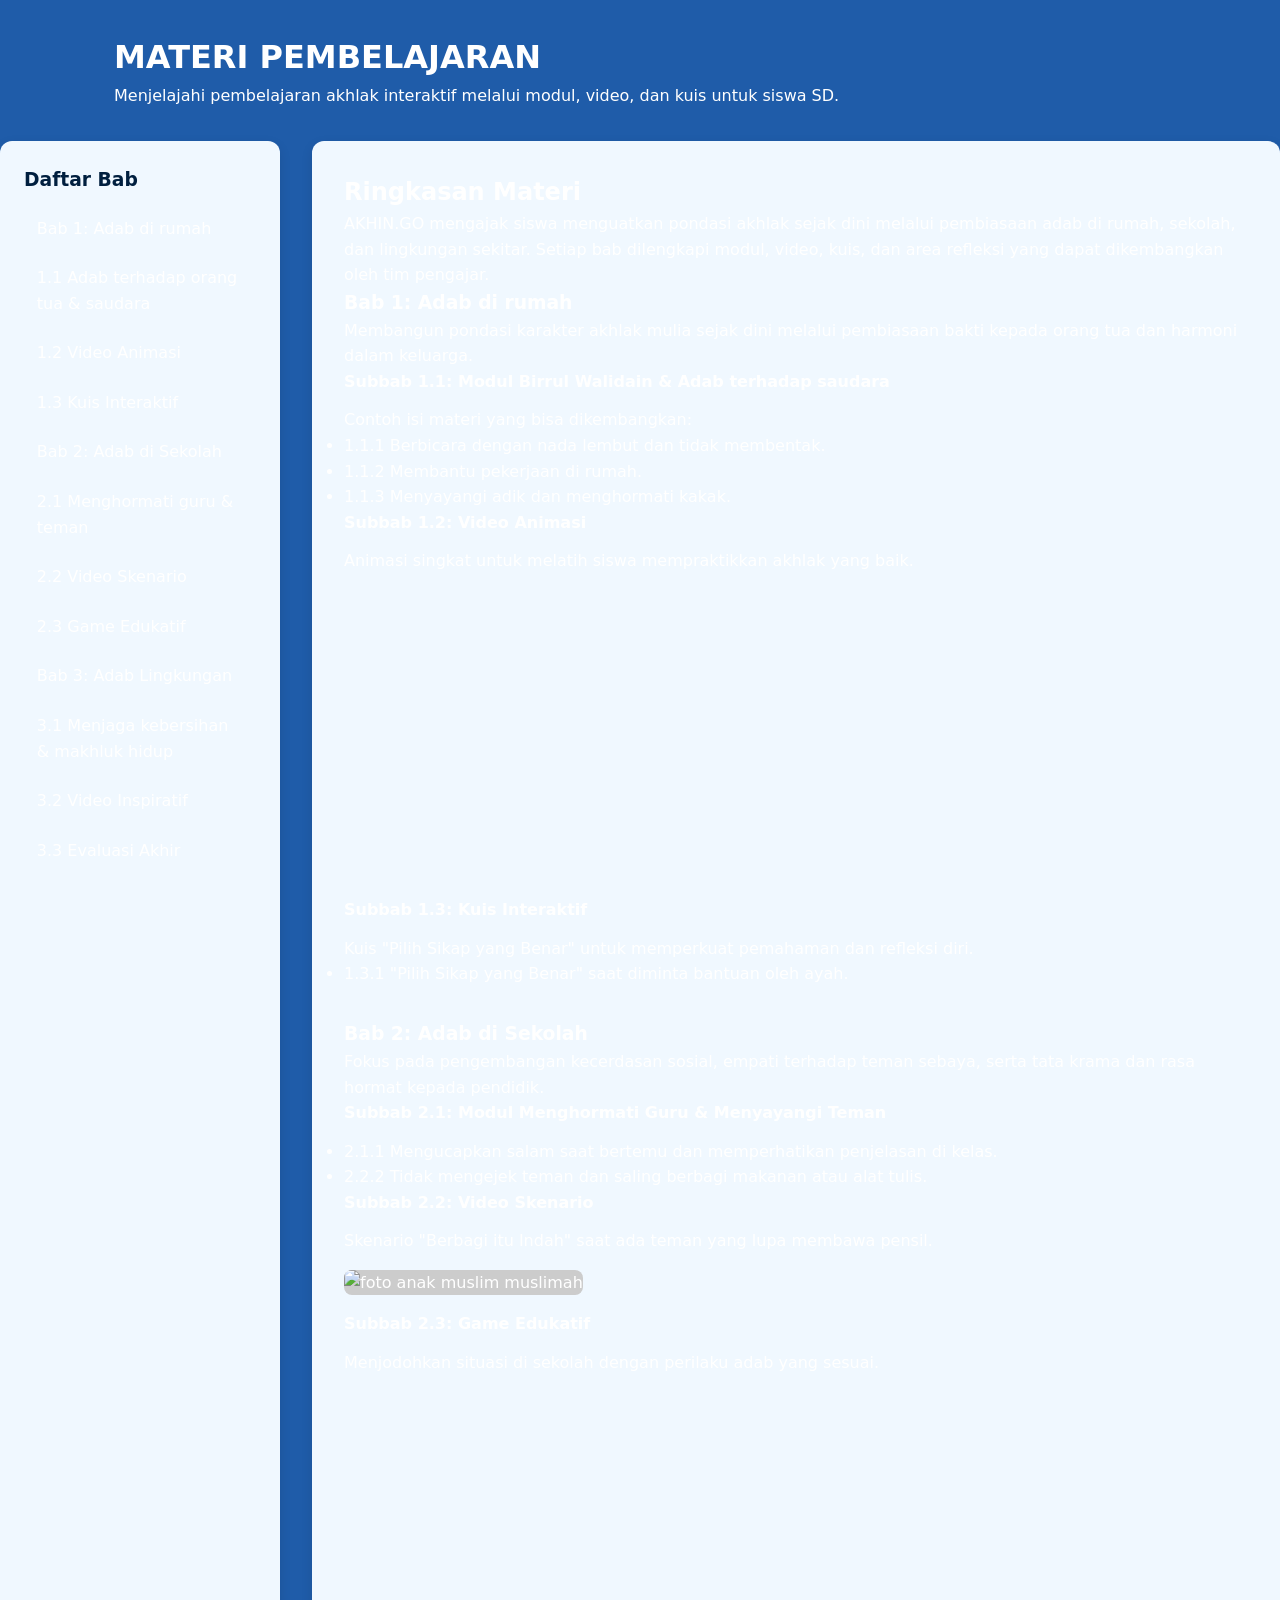
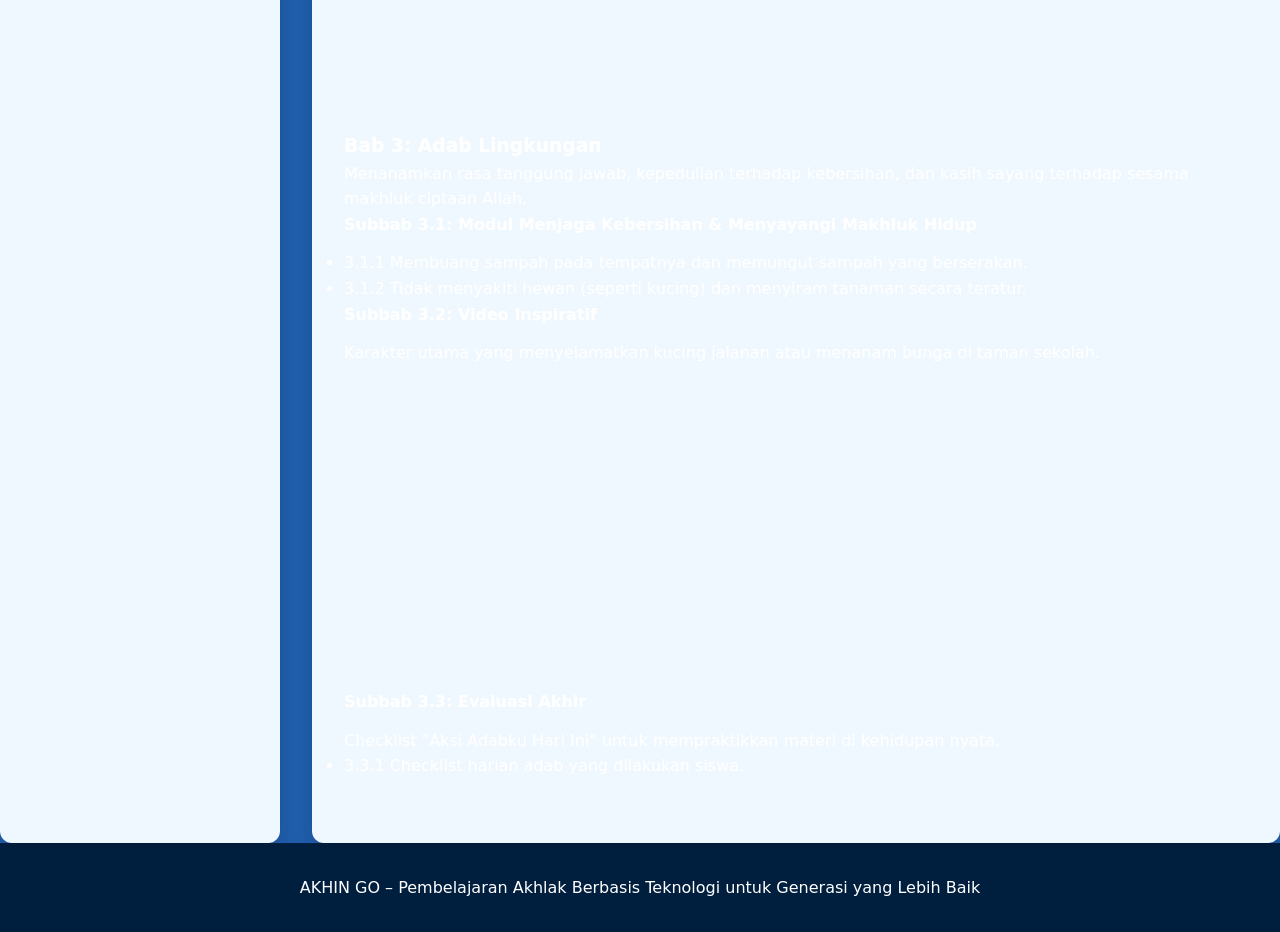
==== commit a3cb4d54: "Update belajar.html" ====
--- a/belajar.html
+++ b/belajar.html
@@ -71,52 +71,12 @@
       margin: 1rem 0;
     }
 
-    .section-module iframe,
-    .canva-embed,
-    .game-link,
-    .video-link,
-    .quiz-link {
-      margin: 0.8rem 0;
-    }
-
-    .canva-embed {
-      position: relative;
+    .section-module iframe {
       width: 100%;
-      height: 0;
-      padding-top: 56.25%;
-      box-shadow: 0 2px 8px rgba(63,69,81,0.16);
-      margin-top: 1.6em;
-      margin-bottom: 0.9em;
-      overflow: hidden;
+      height: 300px;
       border-radius: 8px;
-      will-change: transform;
-    }
-
-    .canva-embed iframe {
-      position: absolute;
-      width: 100%;
-      height: 100%;
-      top: 0;
-      left: 0;
+      margin-top: 1rem;
       border: none;
-      padding: 0;
-      margin: 0;
-    }
-
-    .game-link,
-    .video-link,
-    .quiz-link {
-      display: block;
-      margin: 0.5rem 0;
-      color: var(--primary-color);
-      text-decoration: none;
-      font-weight: 500;
-    }
-
-    .game-link:hover,
-    .video-link:hover,
-    .quiz-link:hover {
-      text-decoration: underline;
     }
 
     @media screen and (max-width: 768px) {
@@ -148,27 +108,21 @@
       <ul>
         <li><a href="#bab1">Bab 1: Adab di rumah</a></li>
           <ul>
-            <li><a href="#1.1">1.1 Adab terhadap orang tua</a></li>
-            <li><a href="#1.2">1.2 Adab terhadap saudara</a></li>
-            <li><a href="#1.3">1.3 Quiz</a></li>
-            <li><a href="#1.4">1.4 Game</a></li>
-            <li><a href="#1.5">1.5 Video</a></li>
+            <li><a href="#1.1">1.1 Adab terhadap orang tua & saudara</a></li>
+            <li><a href="#1.2">1.2 Video Animasi</a></li>
+            <li><a href="#1.3">1.3 Kuis Interaktif</a></li>
           </ul>
         <li><a href="#bab2">Bab 2: Adab di Sekolah</a></li>
           <ul>
-            <li><a href="#2.1">2.1 Adab di sekolah</a></li>
-            <li><a href="#2.2">2.2 Game adab di sekolah</a></li>
-            <li><a href="#2.3">2.3 Quiz</a></li>
-            <li><a href="#2.4">2.4 Video</a></li>
+            <li><a href="#2.1">2.1 Menghormati guru & teman</a></li>
+            <li><a href="#2.2">2.2 Video Skenario</a></li>
+            <li><a href="#2.3">2.3 Game Edukatif</a></li>
           </ul>
         <li><a href="#bab3">Bab 3: Adab Lingkungan</a></li>
           <ul>
-            <li><a href="#3.1">3.1 PPT adab lingkungan</a></li>
-            <li><a href="#3.2">3.2 PPT adab kepada hewan</a></li>
-            <li><a href="#3.3">3.3 Game</a></li>
-            <li><a href="#3.4">3.4 Video</a></li>
-            <li><a href="#3.5">3.5 Quiz</a></li>
-            <li><a href="#3.6">3.6 Evaluasi</a></li>
+            <li><a href="#3.1">3.1 Menjaga kebersihan & makhluk hidup</a></li>
+            <li><a href="#3.2">3.2 Video Inspiratif</a></li>
+            <li><a href="#3.3">3.3 Evaluasi Akhir</a></li>
           </ul>
       </ul>
     </aside>
@@ -191,67 +145,33 @@
           harmoni dalam keluarga.
         </p>
 
-        <!-- PPT Adab terhadap orang tua -->
         <section id="1.1">
-          <h4>1.1 Power Point “Adab terhadap orang tua”</h4>
-          <div class="canva-embed">
-            <iframe loading="lazy"
-              src="https://www.canva.com/design/DAHIfZvJW3k/zgTzwATI7xJdB_WDvmghEA/view?embed"
-              allowfullscreen="allowfullscreen"
-              allow="fullscreen">
-            </iframe>
-          </div>
-          <a href="https://www.canva.com/design/DAHIfZvJW3k/zgTzwATI7xJdB_WDvmghEA/view?utm_content=DAHIfZvJW3k&utm_campaign=designshare&utm_medium=embeds&utm_source=link"
-             class="quiz-link" target="_blank" rel="noopener">
-            Adab dalam Islam: Harmonis Keluarga Berakhlak Mulia — oleh Khotimah Ummu Ishaq
-          </a>
-        </section>
-
-        <!-- PPT Adab terhadap saudara -->
+          <h4>Subbab 1.1: Modul Birrul Walidain & Adab terhadap saudara</h4>
+          <p>Contoh isi materi yang bisa dikembangkan:</p>
+          <ul>
+            <li>1.1.1 Berbicara dengan nada lembut dan tidak membentak.</li>
+            <li>1.1.2 Membantu pekerjaan di rumah.</li>
+            <li>1.1.3 Menyayangi adik dan menghormati kakak.</li>
+          </ul>
+        </section>
+
         <section id="1.2">
-          <h4>1.2 Power Point “Adab terhadap saudara”</h4>
-          <div class="canva-embed">
-            <iframe loading="lazy"
-              src="https://www.canva.com/design/DAHI2jqQf-8/JZf2a5Mp6IxlVek58EhQlg/view?embed"
-              allowfullscreen="allowfullscreen"
-              allow="fullscreen">
-            </iframe>
-          </div>
-          <a href="https://www.canva.com/design/DAHI2jqQf-8/JZf2a5Mp6IxlVek58EhQlg/view?utm_content=DAHI2jqQf-8&utm_campaign=designshare&utm_medium=embeds&utm_source=link"
-             class="quiz-link" target="_blank" rel="noopener">
-            Yellow Colorful Bright The Importance of Education Presentation — oleh violenita viola
-          </a>
-        </section>
-
-        <!-- Quiz BAB 1 -->
+          <h4>Subbab 1.2: Video Animasi</h4>
+          <p>Animasi singkat untuk melatih siswa mempraktikkan akhlak yang baik.</p>
+          <!-- Contoh placehoder video -->
+          <iframe
+            src="https://ibb.co/whP1rLPr"
+            title="Placeholder video animasi"
+            allowfullscreen
+          ></iframe>
+        </section>
+
         <section id="1.3">
-          <h4>1.3 Quiz</h4>
-          <a href="https://wayground.com/admin/quiz/69f4094d5b383768820f966e"
-             class="quiz-link" target="_blank" rel="noopener">
-            Kuis Interaktif Pembelajaran Akhlak (BAB 1)
-          </a>
-        </section>
-
-        <!-- Game BAB 1 -->
-        <section id="1.4">
-          <h4>1.4 Game</h4>
-          <a href="https://gemini.google.com/share/7deca3347a2e"
-             class="game-link" target="_blank" rel="noopener">
-            Game interaktif adab di rumah (1)
-          </a>
-        </section>
-
-        <!-- Video BAB 1 -->
-        <section id="1.5">
-          <h4>1.5 Video</h4>
-          <a href="https://youtube.com/shorts/BQmIxT_9FmM?feature=share"
-             class="video-link" target="_blank" rel="noopener">
-            Video pendek pendidikan akhlak (1)
-          </a>
-          <a href="https://youtu.be/fymYOpdV0AM?si=fM9JMhOIgsPM81yw"
-             class="video-link" target="_blank" rel="noopener">
-            Video pendidikan akhlak di rumah (2)
-          </a>
+          <h4>Subbab 1.3: Kuis Interaktif</h4>
+          <p>Kuis "Pilih Sikap yang Benar" untuk memperkuat pemahaman dan refleksi diri.</p>
+          <ul>
+            <li>1.3.1 "Pilih Sikap yang Benar" saat diminta bantuan oleh ayah.</li>
+          </ul>
         </section>
       </article>
 
@@ -264,59 +184,33 @@
           rasa hormat kepada pendidik.
         </p>
 
-        <!-- PPT Adab di sekolah -->
         <section id="2.1">
-          <h4>2.1 PPT Adab di sekolah</h4>
-          <div class="canva-embed">
-            <iframe loading="lazy"
-              src="https://www.canva.com/design/DAHJ7VLgLrg/2nEqat3VIXzd7v6rvGcKKg/view?embed"
-              allowfullscreen="allowfullscreen"
-              allow="fullscreen">
-            </iframe>
-          </div>
-          <a href="https://www.canva.com/design/DAHJ7VLgLrg/2nEqat3VIXzd7v6rvGcKKg/view?utm_content=DAHJ7VLgLrg&utm_campaign=designshare&utm_medium=embeds&utm_source=link"
-             class="quiz-link" target="_blank" rel="noopener">
-            Menghormati Guru dan Menyayangi Teman.pptx — oleh Aisyah Nur (Isnath)
-          </a>
-        </section>
-
-        <!-- Game adab di sekolah -->
+          <h4>Subbab 2.1: Modul Menghormati Guru & Menyayangi Teman</h4>
+          <ul>
+            <li>2.1.1 Mengucapkan salam saat bertemu dan memperhatikan penjelasan di kelas.</li>
+            <li>2.2.2 Tidak mengejek teman dan saling berbagi makanan atau alat tulis.</li>
+          </ul>
+        </section>
+
         <section id="2.2">
-          <h4>2.2 Game adab di sekolah</h4>
-          <a href="https://gemini.google.com/share/3e02628a8c04"
-             class="game-link" target="_blank" rel="noopener">
-            Game adab di sekolah (1)
-          </a>
-          <a href="https://gemini.google.com/share/085f39db065a"
-             class="game-link" target="_blank" rel="noopener">
-            Game adab di sekolah (2)
-          </a>
-        </section>
-
-        <!-- Quiz BAB 2 -->
+          <h4>Subbab 2.2: Video Skenario</h4>
+          <p>Skenario "Berbagi itu Indah" saat ada teman yang lupa membawa pensil.</p>
+          <img
+            src="https://i.ibb.co.com/VYz8pNzp/Gemini-Generated-Image-63eyvz63eyvz63ey.png"
+            alt="foto anak muslim muslimah"
+            onerror="this.onerror=null; this.style.backgroundColor='#ccc';"
+          />
+        </section>
+
         <section id="2.3">
-          <h4>2.3 Quiz</h4>
-          <a href="https://gameinteraktif26.my.canva.site"
-             class="quiz-link" target="_blank" rel="noopener">
-            Quiz interaktif Adab di Sekolah
-          </a>
-        </section>
-
-        <!-- Video BAB 2 -->
-        <section id="2.4">
-          <h4>2.4 Video</h4>
-          <a href="https://youtu.be/QevJlyk5GfE?si=xiovUN04vQ750OVP"
-             class="video-link" target="_blank" rel="noopener">
-            Video adab di sekolah (1)
-          </a>
-          <a href="https://youtu.be/re7uZisvFwo?si=xa3No4oAlLNjt3pV"
-             class="video-link" target="_blank" rel="noopener">
-            Video adab di sekolah (2)
-          </a>
-          <a href="https://youtu.be/k8KHpfxOUfM?feature=shared"
-             class="video-link" target="_blank" rel="noopener">
-            Video adab di sekolah (3)
-          </a>
+          <h4>Subbab 2.3: Game Edukatif</h4>
+          <p>Menjodohkan situasi di sekolah dengan perilaku adab yang sesuai.</p>
+          <!-- Contoh embed game -->
+          <iframe
+            src="https://example-game.com/akhin-bab2"
+            title="Game Edukatif Adab Sekolah"
+            allowfullscreen
+          ></iframe>
         </section>
       </article>
 
@@ -329,80 +223,30 @@
           makhluk ciptaan Allah.
         </p>
 
-        <!-- PPT adab lingkungan -->
         <section id="3.1">
-          <h4>3.1 PPT adab lingkungan</h4>
-          <div class="canva-embed">
-            <iframe loading="lazy"
-              src="https://www.canva.com/design/DAHJRR-Cfm8/fi-u2YFHwjBd-jeh5wrsJQ/view?embed"
-              allowfullscreen="allowfullscreen"
-              allow="fullscreen">
-            </iframe>
-          </div>
-          <a href="https://www.canva.com/design/DAHJRR-Cfm8/fi-u2YFHwjBd-jeh5wrsJQ/view?utm_content=DAHJRR-Cfm8&utm_campaign=designshare&utm_medium=embeds&utm_source=link"
-             class="quiz-link" target="_blank" rel="noopener">
-            Adab Lingkungan — oleh violenita viola
-          </a>
-        </section>
-
-        <!-- PPT adab kepada hewan -->
+          <h4>Subbab 3.1: Modul Menjaga Kebersihan & Menyayangi Makhluk Hidup</h4>
+          <ul>
+            <li>3.1.1 Membuang sampah pada tempatnya dan memungut sampah yang berserakan.</li>
+            <li>3.1.2 Tidak menyakiti hewan (seperti kucing) dan menyiram tanaman secara teratur.</li>
+          </ul>
+        </section>
+
         <section id="3.2">
-          <h4>3.2 PPT adab kepada hewan</h4>
-          <div class="canva-embed">
-            <iframe loading="lazy"
-              src="https://www.canva.com/design/DAHJRuus-jU/Qf3BsYfCnUgI5PHE5_k8NQ/view?embed"
-              allowfullscreen="allowfullscreen"
-              allow="fullscreen">
-            </iframe>
-          </div>
-          <a href="https://www.canva.com/design/DAHJRuus-jU/Qf3BsYfCnUgI5PHE5_k8NQ/view?utm_content=DAHJRuus-jU&utm_campaign=designshare&utm_medium=embeds&utm_source=link"
-             class="quiz-link" target="_blank" rel="noopener">
-            Adab lingkungan — oleh violenita viola
-          </a>
-        </section>
-
-        <!-- Game BAB 3 -->
+          <h4>Subbab 3.2: Video Inspiratif</h4>
+          <p>Karakter utama yang menyelamatkan kucing jalanan atau menanam bunga di taman sekolah.</p>
+          <iframe
+            src="https://example-video.com/akhin-bab3"
+            title="Video Inspiratif Adab Lingkungan"
+            allowfullscreen
+          ></iframe>
+        </section>
+
         <section id="3.3">
-          <h4>3.3 Game</h4>
-          <a href="https://gemini.google.com/share/72318535a78e"
-             class="game-link" target="_blank" rel="noopener">
-            Game adab lingkungan (1)
-          </a>
-          <a href="https://gemini.google.com/share/db87b509de60"
-             class="game-link" target="_blank" rel="noopener">
-            Game adab lingkungan (2)
-          </a>
-        </section>
-
-        <!-- Video BAB 3 -->
-        <section id="3.4">
-          <h4>3.4 Video</h4>
-          <a href="https://youtube.com/shorts/7Yx3zQOAn_c?feature=share"
-             class="video-link" target="_blank" rel="noopener">
-            Video adab lingkungan (1)
-          </a>
-          <a href="https://youtu.be/8BEzuDzyT3o"
-             class="video-link" target="_blank" rel="noopener">
-            Video adab lingkungan (2)
-          </a>
-        </section>
-
-        <!-- Quiz BAB 3 -->
-        <section id="3.5">
-          <h4>3.5 Quiz</h4>
-          <a href="https://gemini.google.com/share/696cebc6298e"
-             class="quiz-link" target="_blank" rel="noopener">
-            Kuis interaktif adab lingkungan
-          </a>
-        </section>
-
-        <!-- Evaluasi BAB 3 -->
-        <section id="3.6">
-          <h4>3.6 Evaluasi</h4>
-          <a href="https://canva.link/nqpv9yc4ya5t70m"
-             class="quiz-link" target="_blank" rel="noopener">
-            Evaluasi akhir Adab Lingkungan
-          </a>
+          <h4>Subbab 3.3: Evaluasi Akhir</h4>
+          <p>Checklist "Aksi Adabku Hari Ini" untuk mempraktikkan materi di kehidupan nyata.</p>
+          <ul>
+            <li>3.3.1 Checklist harian adab yang dilakukan siswa.</li>
+          </ul>
         </section>
       </article>
     </section>
--- a/style.css
+++ b/style.css
@@ -1,249 +1,480 @@
-/* VARIABEL WARNA - Silakan ganti kode warna di sini 
-   agar seluruh website berubah warnanya secara otomatis.
+/* 
+=========================================
+VARIABEL WARNA
+Silakan ganti warna sesuai keinginan mahasiswa:
+- primary      : biru navy
+- secondary    : tosca
+- accent       : steel blue
+- bg-main      : denim
+- bg-card      : abu muda
+- text-main    : putih
+- text-secondary: light blue
+=========================================
 */
 :root {
-    --primary-color: #001f3f;      /* Biru Navy */
-    --secondary-color: #40e0d0;    /* Tosca */
-    --accent-color: #4682b4;       /* Steel Blue */
-    --bg-denim: #152238;           /* Denim Background */
-    --bg-light: #f4f4f4;           /* Abu Muda */
-    --text-white: #ffffff;         /* Putih */
-    --text-light-blue: #add8e6;    /* Light Blue */
-    --text-dark: #333333;
-}
-
-/* RESET DASAR */
-* {
-    margin: 0;
-    padding: 0;
-    box-sizing: border-box;
+  /* Warna utama */
+  --primary-color: #001f3f;           /* biru navy */
+  --secondary-color: #00bfa5;         /* tosca */
+  --accent-color: #4682b4;            /* steel blue */
+
+  /* Background */
+  --bg-main: #1f5ca9;                 /* denim */
+  --bg-card: #f0f8ff;                 /* abu muda / biru sangat muda */
+
+  /* Teks */
+  --text-main: #ffffff;               /* putih */
+  --text-secondary: #b0e0e6;          /* light blue */
+
+  /* Border dan aksentuan */
+  --border-radius: 12px;
+  --box-shadow: 0 4px 12px rgba(0, 0, 0, 0.1);
+  --transition: all 0.3s ease;
+}
+
+/* 
+=========================================
+REKOMENDASI PENGGANTIAN:
+Ganti nilai warna di bawah ini untuk mengubah tema:
+Prediksi: jika ingin warna lain, ganti hex di atas dan tidak perlu mengubah CSS lain.
+=========================================
+*/
+
+/* Reset dasar & tata letak */
+*,
+*::before,
+*::after {
+  margin: 0;
+  padding: 0;
+  box-sizing: border-box;
 }
 
 body {
-    font-family: -apple-system, BlinkMacSystemFont, "Segoe UI", Roboto, Helvetica, Arial, sans-serif;
-    line-height: 1.6;
-    color: var(--text-dark);
-    scroll-behavior: smooth;
+  font-family: system-ui, -apple-system, BlinkMacSystemFont, "Segoe UI", 
+    "Roboto", "Oxygen", "Ubuntu", "Cantarell", "Fira Sans", "Droid Sans", 
+    "Helvetica Neue", sans-serif;
+  line-height: 1.6;
+  color: var(--text-main);
+  background-color: var(--bg-main);
 }
 
 .container {
-    max-width: 1100px;
-    margin: 0 auto;
-    padding: 0 20px;
-}
-
-/* NAVBAR */
+  max-width: 1100px;
+  margin: 0 auto;
+  padding: 0 1.5rem;
+}
+
+/* Utility kelas */
+.btn {
+  display: inline-block;
+  padding: 12px 24px;
+  text-decoration: none;
+  border-radius: var(--border-radius);
+  font-weight: 600;
+  text-align: center;
+  cursor: pointer;
+  transition: var(--transition);
+}
+
+.btn-primary {
+  background-color: var(--primary-color);
+  color: var(--text-main);
+}
+
+.btn-primary:hover {
+  background-color: var(--secondary-color);
+  transform: translateY(-2px);
+}
+
+.btn-outline {
+  background-color: transparent;
+  color: var(--text-main);
+  border: 2px solid var(--primary-color);
+}
+
+.btn-outline:hover {
+  background-color: var(--primary-color);
+  color: var(--text-main);
+}
+
+.section-title {
+  font-size: 2rem;
+  margin-bottom: 1.2rem;
+}
+
+.section-subtitle {
+  font-size: 1.1rem;
+  color: var(--text-secondary);
+  margin-bottom: 2rem;
+}
+
+/* 
+=========================================
+NAVBAR
+=========================================
+*/
 .navbar {
-    background-color: var(--primary-color);
-    padding: 15px 0;
-    position: sticky;
-    top: 0;
-    z-index: 1000;
-    box-shadow: 0 2px 5px rgba(0,0,0,0.1);
+  position: sticky;
+  top: 0;
+  background-color: var(--bg-main);
+  z-index: 100;
+  box-shadow: 0 2px 8px rgba(0, 0, 0, 0.1);
 }
 
 .nav-container {
-    display: flex;
-    justify-content: space-between;
-    align-items: center;
-}
-
-.logo {
-    color: var(--text-white);
-    font-size: 1.5rem;
-    font-weight: bold;
-}
-
-.nav-links {
-    display: flex;
-    list-style: none;
-}
-
-.nav-links li a {
-    color: var(--text-white);
-    text-decoration: none;
-    margin-left: 20px;
-    font-size: 0.9rem;
-    transition: color 0.3s;
-}
-
-.nav-links li a:hover {
-    color: var(--secondary-color);
-}
-
-/* HERO SECTION */
-.hero-section {
-    background-color: var(--bg-denim);
-    color: var(--text-white);
-    padding: 80px 0;
-}
-
-.hero-grid {
-    display: grid;
-    grid-template-columns: 1fr 1fr;
-    gap: 40px;
-    align-items: center;
-}
-
-.hero-text h1 {
-    font-size: 3rem;
-    margin-bottom: 10px;
-}
-
-.tagline {
-    font-size: 1.2rem;
-    color: var(--secondary-color);
-    margin-bottom: 20px;
-    font-style: italic;
-}
-
-.description {
-    margin-bottom: 30px;
-    color: var(--text-light-blue);
-}
-
-/* BUTTONS */
-.btn {
-    display: inline-block;
-    padding: 12px 25px;
-    background-color: var(--secondary-color);
-    color: var(--primary-color);
-    text-decoration: none;
-    border-radius: 5px;
-    font-weight: bold;
-    transition: transform 0.3s, background 0.3s;
-}
-
-.btn:hover {
-    transform: translateY(-3px);
-    background-color: var(--text-white);
-}
-
-.btn-large {
-    padding: 15px 40px;
-    font-size: 1.2rem;
-}
-
-/* SECTION UMUM */
-.section {
-    padding: 80px 0;
-}
-
-.bg-light {
-    background-color: var(--bg-light);
-}
-
-.section-title {
-    text-align: center;
-    font-size: 2rem;
-    margin-bottom: 10px;
-}
-
-.section-subtitle {
-    text-align: center;
-    margin-bottom: 50px;
-    color: #666;
-}
-
-.text-center {
-    text-align: center;
-}
-
-/* GRID & CARDS */
-.grid-3 {
-    display: grid;
-    grid-template-columns: repeat(auto-fit, minmax(300px, 1fr));
-    gap: 20px;
-}
-
-.grid-2 {
-    display: grid;
-    grid-template-columns: repeat(auto-fit, minmax(400px, 1fr));
-    gap: 20px;
-}
-
-.card, .feature-card {
-    background: white;
-    padding: 30px;
-    border-radius: 10px;
-    box-shadow: 0 4px 6px rgba(0,0,0,0.05);
-    transition: 0.3s;
-}
-
-.card:hover, .feature-card:hover {
-    box-shadow: 0 10px 20px rgba(0,0,0,0.1);
-}
-
-.img-responsive {
-    width: 100%;
-    height: auto;
-    border-radius: 10px;
-    object-fit: cover;
-}
-
-/* TEAM CARDS */
-.team-card {
-    text-align: center;
-    background: white;
-    padding: 20px;
-    border-radius: 10px;
-}
-
-.team-card img {
-    width: 150px;
-    height: 150px;
-    border-radius: 50%;
-    object-fit: cover;
-    margin-bottom: 15px;
-    border: 5px solid var(--bg-light);
-}
-
-/* FOOTER */
+  display: flex;
+  justify-content: space-between;
+  align-items: center;
+  padding: 1rem 1.5rem;
+}
+
+.nav-logo {
+  font-size: 1.5rem;
+  font-weight: 700;
+  color: var(--text-main);
+  text-decoration: none;
+}
+
+.nav-menu {
+  list-style: none;
+  display: flex;
+  gap: 1.5rem;
+}
+
+.nav-menu a {
+  color: var(--text-main);
+  text-decoration: none;
+  font-weight: 500;
+  transition: var(--transition);
+}
+
+.nav-menu a:hover,
+.nav-menu a.active {
+  color: var(--secondary-color);
+}
+
+/* Mobile: hamburger menu */
+.hamburger {
+  display: none;
+  flex-direction: column;
+  cursor: pointer;
+}
+
+.bar {
+  width: 28px;
+  height: 3px;
+  background-color: var(--text-main);
+  margin: 3px 0;
+  border-radius: 10px;
+  transition: var(--transition);
+}
+
+/* 
+=========================================
+HERO SECTION
+=========================================
+*/
+.hero {
+  padding: 4rem 0;
+  background-color: var(--bg-main);
+}
+
+.hero-container {
+  display: flex;
+  align-items: center;
+  gap: 2rem;
+}
+
+.hero-content {
+  flex: 1;
+}
+
+.hero-content h1 {
+  font-size: 2.8rem;
+  margin-bottom: 0.5rem;
+}
+
+.hero-tagline {
+  font-size: 1.2rem;
+  font-weight: 500;
+  color: var(--text-secondary);
+  margin-bottom: 1rem;
+}
+
+.hero-desc {
+  margin-bottom: 1.5rem;
+}
+
+.hero-image {
+  flex: 1;
+  display: flex;
+  justify-content: center;
+}
+
+.hero-img {
+  max-width: 100%;
+  height: auto;
+  border-radius: var(--border-radius);
+  box-shadow: var(--box-shadow);
+}
+
+/* 
+=========================================
+MASALAH SECTION
+=========================================
+*/
+.problem {
+  padding: 4rem 0;
+  background-color: var(--bg-main);
+}
+
+.card-grid {
+  display: grid;
+  grid-template-columns: repeat(auto-fit, minmax(260px, 1fr));
+  gap: 1.5rem;
+  margin-bottom: 2rem;
+}
+
+.card {
+  background-color: var(--bg-card);
+  border-radius: var(--border-radius);
+  padding: 1.5rem;
+  box-shadow: var(--box-shadow);
+  transition: var(--transition);
+}
+
+.card:hover {
+  transform: translateY(-4px);
+}
+
+.card-problem {
+  border-top: 4px solid var(--primary-color);
+}
+
+/* 
+=========================================
+SOLUSI SECTION
+=========================================
+*/
+.solution {
+  padding: 4rem 0;
+  background-color: var(--bg-main);
+}
+
+.solution-content {
+  display: flex;
+  gap: 2rem;
+  align-items: flex-start;
+}
+
+.solution-text {
+  flex: 1;
+}
+
+.benefits-list {
+  margin-top: 1rem;
+  list-style: circle inside;
+  color: var(--text-secondary);
+}
+
+.solution-image {
+  flex: 1;
+  text-align: center;
+}
+
+.solution-img {
+  max-width: 100%;
+  height: 300px;
+  border-radius: var(--border-radius);
+  box-shadow: var(--box-shadow);
+  object-fit: cover;
+}
+
+/* 
+=========================================
+FITUR SECTION
+=========================================
+*/
+.feature {
+  padding: 4rem 0;
+  background-color: var(--bg-main);
+}
+
+.feature-grid {
+  margin-top: 1.5rem;
+}
+
+/* 
+=========================================
+AKSES / CTA SECTION
+=========================================
+*/
+.cta {
+  padding: 4rem 0;
+  background-color: var(--bg-main);
+  text-align: center;
+}
+
+.cta-buttons {
+  margin-top: 1.5rem;
+  display: flex;
+  justify-content: center;
+  gap: 1rem;
+  flex-wrap: wrap;
+}
+
+.btn-cta {
+  min-width: 200px;
+  font-size: 1.1rem;
+}
+
+/* 
+=========================================
+TIM SECTION
+=========================================
+*/
+.team {
+  padding: 4rem 0;
+  background-color: var(--bg-main);
+}
+
+.profile-grid {
+  margin-top: 1.5rem;
+}
+
+.card-profile {
+  display: flex;
+  flex-direction: column;
+  align-items: center;
+  text-align: center;
+}
+
+.profile-image {
+  width: 100px;
+  height: 100px;
+  border-radius: 50%;
+  overflow: hidden;
+  margin-bottom: 0.8rem;
+}
+
+.profile-image img {
+  width: 100%;
+  height: 100%;
+  object-fit: cover;
+  border-radius: 50%;
+}
+
+.profile-image img.img-fallback {
+  background-color: #ccc;
+  font-size: 0.8rem;
+}
+
+.profile-image img.img-fallback::after {
+  content: "Gambar belum ditambahkan";
+  display: block;
+  color: #666;
+  position: absolute;
+  top: 50%;
+  left: 50%;
+  transform: translate(-50%, -50%);
+}
+
+.card-profile h3 {
+  margin-bottom: 0.3rem;
+}
+
+.role {
+  font-size: 0.9rem;
+  color: var(--text-secondary);
+}
+
+/* 
+=========================================
+FOOTER
+=========================================
+*/
 .footer {
-    background: var(--primary-color);
-    color: white;
-    text-align: center;
-    padding: 40px 0;
-}
-
-/* MOBILE RESPONSIVE */
-.menu-toggle {
+  padding: 2rem 0;
+  background-color: var(--primary-color);
+  text-align: center;
+}
+
+.footer-content {
+  max-width: 900px;
+  margin: 0 auto;
+}
+
+.footer-content h2 {
+  font-size: 1.8rem;
+  margin-bottom: 0.5rem;
+}
+
+.footer-details {
+  margin-bottom: 0.5rem;
+  font-size: 0.95rem;
+}
+
+.footer-note {
+  font-size: 0.9rem;
+  color: var(--text-secondary);
+}
+
+/* 
+=========================================
+MEDIA QUERY (MOBILE & TABLET)
+=========================================
+*/
+/* Tablet dan mobile nav */
+@media screen and (max-width: 768px) {
+  .nav-menu {
     display: none;
     flex-direction: column;
-    cursor: pointer;
-    background: none;
-    border: none;
-}
-
-.bar {
-    width: 25px;
-    height: 3px;
-    background-color: white;
-    margin: 4px 0;
-}
-
-@media (max-width: 768px) {
-    .hero-grid {
-        grid-template-columns: 1fr;
-        text-align: center;
-    }
-    .nav-links {
-        display: none; /* Disembunyikan saat mobile jika belum klik hamburger */
-        flex-direction: column;
-        width: 100%;
-        position: absolute;
-        top: 60px;
-        left: 0;
-        background: var(--primary-color);
-        padding: 20px;
-    }
-    .nav-links.active {
-        display: flex;
-    }
-    .nav-links li {
-        margin: 10px 0;
-    }
-    .menu-toggle {
-        display: flex;
-    }
-}+    background-color: var(--bg-main);
+    position: absolute;
+    top: 100%;
+    left: 0;
+    width: 100%;
+    box-shadow: 0 4px 12px rgba(0, 0, 0, 0.1);
+    border-radius: 0 0 var(--border-radius) var(--border-radius);
+  }
+
+  .nav-menu.active {
+    display: flex;
+  }
+
+  .nav-menu a {
+    padding: 1rem 1.5rem;
+  }
+
+  .hamburger {
+    display: flex;
+  }
+
+  .hero-container {
+    flex-direction: column;
+    text-align: center;
+  }
+
+  .hero-image {
+    margin-top: 1.5rem;
+  }
+
+  .solution-content {
+    flex-direction: column;
+  }
+}
+
+/* Mobile sangat kecil */
+@media screen and (max-width: 480px) {
+  .hero-content h1 {
+    font-size: 2.2rem;
+  }
+
+  .section-title {
+    font-size: 1.8rem;
+  }
+
+  .btn {
+    padding: 10px 18px;
+    font-size: 0.95rem;
+  }
+}
